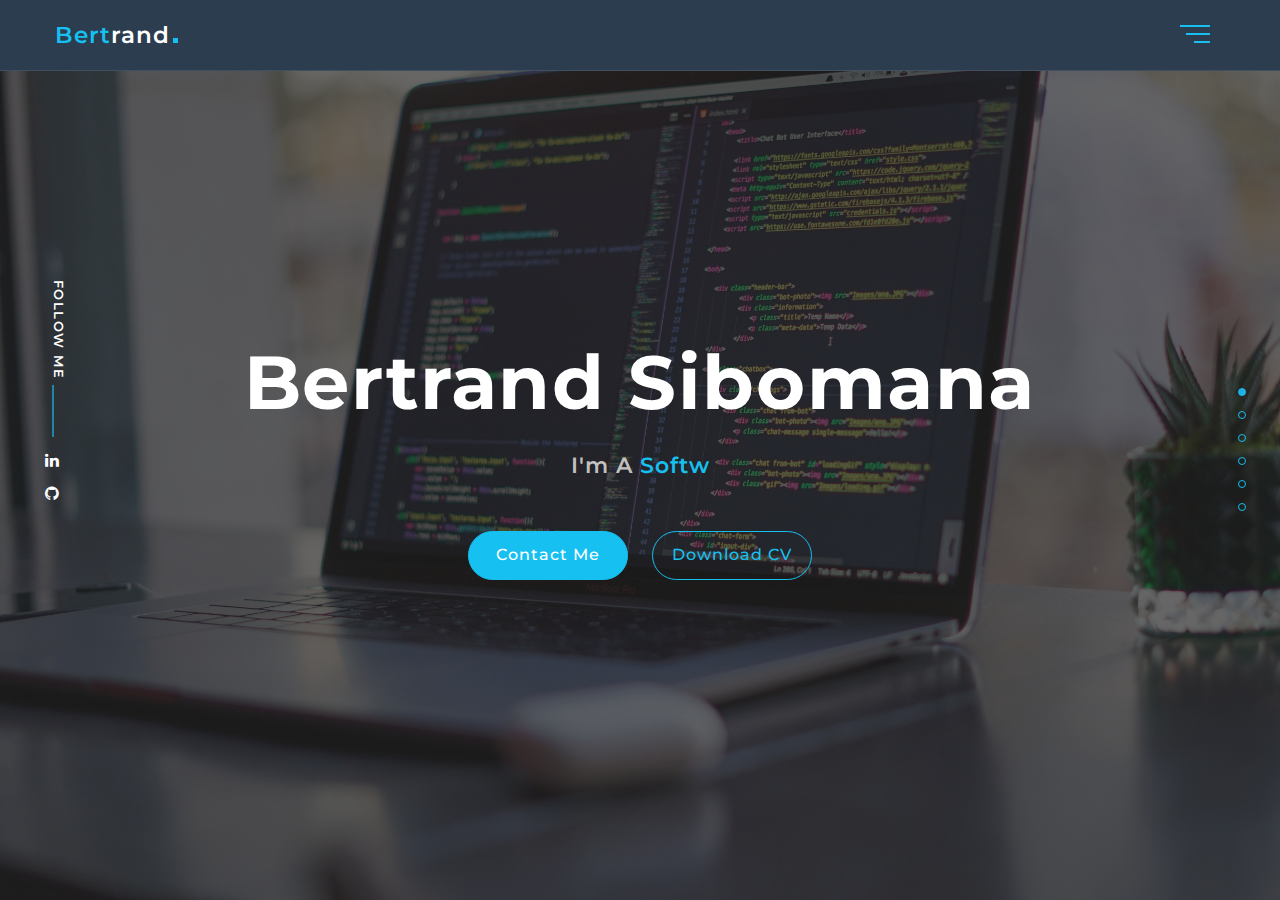
==== index.html @ c1696960 "Updated Portfolio" ====
<!DOCTYPE html>
<html lang="en">
    <head>
        <meta charset="utf-8">
        <meta http-equiv="X-UA-Compatible" content="IE=edge">
        <meta name="viewport" content="width=device-width, initial-scale=1">
        <meta name="description" content="Bertrand Sibomana's professional portfolio. A graduate and software engineer showcasing technical skills, software projects, and industry experiences.">

        <meta name="keywords" content="Bertrand Sibomana, software engineer, personal portfolio, coding projects, software development, programming, graduate">
        
        
        <!-- Title -->
        <title>Bertrand Sibomana - Software Engineer</title>
        <!-- Favicon --> 
        <link rel="icon" href="https://via.placeholder.com/80x80">
        <!-- Google Fonts -->
        <link rel="stylesheet" href="https://fonts.googleapis.com/css?family=Open+Sans:400,500,600,700">
        <link rel="stylesheet" href="https://fonts.googleapis.com/css?family=Montserrat:300,400,600,800">
                
        <!-- Font Awesome Css -->
        <link rel="stylesheet" href="css/font-awesome.min.css">
        <!-- Magnific css -->
        <link rel="stylesheet" href="css/magnific-popup.css">
        <!-- Bootstrap Css -->
        <link rel="stylesheet" href="css/bootstrap.min.css">
		<!-- Pagepiling Css -->
        <link rel="stylesheet" href="css/jquery.pagepiling.css">
        <!-- Owl Carousel Css -->
        <link rel="stylesheet" href="css/owl.carousel.min.css">
        <link rel="stylesheet" href="css/owl.theme.default.min.css">
        <!-- Main Style Css -->
        <link rel="stylesheet" href="css/main.css">
        
        <!--[if lt IE 9]>
        <script src="js/html5shiv.min.js"></script>
        <script src="js/respond.min.js"></script>
        <![endif]-->
       
    </head>
    <body>
		
		<!-- ========== Start Navbar ========== -->

		<nav class="navbar navbar-default">
			<div class="container">
				<!-- Brand and toggle get grouped for better mobile display -->
				<div class="navbar-header">
					<button class="menu-toggle">
						<span class="bar"></span>
						<span class="bar"></span>
						<span class="bar"></span>
					</button>
					<!-- logo -->
					<a class="navbar-brand" href="#home"><span>Bert</span>rand</a>
				</div>
				<!-- Collect the nav links, and other content for toggling -->
				<div class="navbar-links" id="ournavbar">
					<!-- links -->
					<ul class="nav navbar-nav navbar-right" id="mainMenu">
						<li class="nav-brand text-center"><a href="#"><span>Bertr</span>and</a></li>
						<li><a data-menuanchor="home" class="active" href="#home"><i class="fa fa-home"></i>Home</a></li>
						<li><a data-menuanchor="about" href="#about"><i class="fa fa-user"></i>About</a></li>
						<li><a data-menuanchor="services" href="#services"><i class="fa fa-tasks"></i>Expertise</a></li>
						<li><a data-menuanchor="resume" href="#resume"><i class="fa fa-graduation-cap"></i>Resume</a></li>
						<li><a data-menuanchor="portfolio" href="#portfolio"><i class="fa fa-briefcase"></i>Portfolio</a></li>
						<li><a data-menuanchor="contact" href="#contact"><i class="fa fa-map-marker"></i>Contact</a></li>
					</ul>
				</div>
			</div>
		</nav>

		<!-- ========== End Navbar ========== -->
		
		<div id="pagepiling">
			
			<!-- ========== Start Home ========== -->

			<section class="section home pp-scrollable" id="home">
				<div class="overlay">
					<div class="container">
						<div class="intro display-table">
							<div class="display-table-cell">
								<h1>Bertrand Sibomana</h1>
								<p>I'm a <span></span></p>
								<div class="my-btn">
									<a href="#contact" class="main-btn custom-btn">Contact Me</a>
									<a href="portfolio_cv/Bertrand_Sibomana_CV.pdf" target="_blank" class="main-btn">Download CV</a>
								</div>
							</div>
							<ul class="list-unstyled">
								<li><a href="https://www.linkedin.com/in/bertrand-s-10b698206/" target="_blank"><i class="fa fa-linkedin"></i></a></li>
								<li><a href="https://github.com/SBertrand-47" target="_blank"><i class="fa fa-github"></i></a></li>
							</ul>
						</div>
					</div>
				</div> 
			</section>

			<!-- ========== End Home ========== -->
			
			<!-- ========== Start About Me ========== -->

			<section class="about-me section pp-scrollable" id="about">
				<div class="container">
					<div class="row">
						<div class="col-lg-5 col-md-6">
							<div class="about-image">
								<img class="img-responsive" src="images/bertrand.jpg" alt="Bertrand-Sibomana">
							</div>
						</div>
						<div class="col-lg-7 col-md-6">
							<div class="about-info">
								<div class="main-title">
									<h2>About Me</h2>
								</div>
								<h3>Hello,</h3>
									<h5>I am a Full-Stack Software Engineer</h5>
									<p>My name is Bertrand Sibomana, a proactive software engineer with degrees in Integrated Science and Computer Science, having graduated in May 2023. I hold a strong specialization in software development, data engineering, and machine learning, propelled by an insatiable curiosity and a drive to innovate. With proficiency in a diverse set of programming languages such as Python, Java, C++, C, C#, JavaScript, PHP, and Node.js, I position myself as a multifaceted software professional.</p>
									<p>My knowledge spans across a myriad of frameworks and libraries including jQuery, Django, Flask, and Spring Boot. I am well-versed with database technologies like SQL and NoSQL, markup and styling languages such as HTML and CSS, version control systems like Git, and cloud computing platforms including AWS. Through my internships and hands-on projects, I've sharpened my expertise in optimizing web performance, architecting precise machine learning models, and crafting robust full-stack web applications. My meticulous nature aids in identifying and addressing intricate challenges, ensuring heightened efficiency and product excellence.</p>
									<p>With a relentless pursuit for growth, I consistently look out for avenues to enrich my capabilities in the ever-evolving landscape of software engineering. With a demonstrated track record of success, I am primed to bring transformative contributions to visionary organizations, spearheading the genesis of groundbreaking solutions.</p>

								<a href="#contact" class="main-btn">Get In Touch</a>
							</div>
						</div>
					</div> 
				</div>
			</section>

			<!-- ========== End About Me ========== -->
			
			<!-- ========== Start Services ========== -->

			<section class="services section pp-scrollable" id="services">
				<div class="container">
					<div class="main-title">
						<h2>My expertise</h2>
					</div>
					<div class="row">
						<div class="col-md-4 col-sm-6">
							<div class="service">
								<div class="service-icon">
									<i class="fa fa-pencil fa-lg"></i>
								</div>
								<h4>Backend Development</h4>
								<p>Proficient in crafting scalable, maintainable, and efficient server-side applications. </p>
								<p>Experienced with a variety of technologies including Node.js, Python, Java, and SQL databases.</p>
								<p>Capable of integrating APIs and managing server architectures to facilitate seamless end-to-end solutions.</p>
							</div>
						</div>
						<div class="col-md-4 col-sm-6">
							<div class="service">
								<div class="service-icon">
									<i class="fa fa-flag fa-lg"></i>
								</div>
								<h4>Frontend Development</h4>
								<p>Skilled in creating intuitive, responsive, and visually appealing user interfaces. </p>
								<p>Proficient in HTML, CSS, JavaScript, and modern frameworks like React.js and Vue.js.</p>
								<p>Adept at balancing user experience with performance and scalability to deliver top-notch web applications.</p>
							</div>
						</div>
						<div class="col-md-4 col-sm-6">
							<div class="service">
								<div class="service-icon">
									<i class="fa fa-laptop fa-lg"></i>
								</div>
								<h4>Machine Learning</h4>
								<p> Well-versed in designing and implementing machine learning models to solve complex problems. Skilled in using libraries such as TensorFlow, PyTorch, and Scikit-learn.</p>
								<p>Experienced in data preprocessing, model training and evaluation, and deploying models in a production environment. Committed to leveraging machine learning to drive business growth and innovation.</p>
							</div>
						</div>
						<div class="col-md-4 col-sm-6">
							<div class="service">
								<div class="service-icon">
									<i class="fa fa-briefcase fa-lg"></i>
								</div>
								<h4>Cyber-Security</h4>
								<p>Experienced in implementing robust security measures to protect data integrity and confidentiality.</p>
								<p>Proficient in areas such as network security, encryption, threat analysis, and vulnerability assessment.</p>
								<p>Committed to staying up-to-date with the latest security protocols and vulnerabilities to ensure systems are always secure.</p>
							</div>
						</div>
					</div>
				</div>
			</section>


			<!-- ========== End Services ========== -->
			
			<!-- ========== Start Resume ========== -->

			<section class="resume section pp-scrollable" id="resume">
				<div class="container">
					<div class="main-title">
						<h2>My Resume</h2>
					</div>
					<div class="row">
						<div class="col-md-12">
							<div class="timeline">
								<ul class="list-unstyled">
									<li>
										<div class="timeline-content">
											<div class="timeline-icon"><i class="fa fa-suitcase"></i></div>
											<h4>Software Engineer Intern</h4>
											<p><i class="fa fa-calendar"></i>June 2022 - Dec 2022 | University of Nebraska Medical Center(UNMC)</p>
											<p class="text">• Optimized web performance by refactoring existing code and improving code structure</p>
											<p class="text">• Developed a Python tool to improve impact searching, resulting in a 14% increase in
												efficiency.</p>
											<p class="text">• Collaborated with software engineers to create test cases to identify and resolve complex
												bugs, increasing overall product quality by 20%.</p>
										</div>
									</li>
									<li>
										<div class="timeline-content">
											<div class="timeline-icon"><i class="fa fa-suitcase"></i></div>
											<h4>Software Engineer Internr</h4>
											<p><i class="fa fa-calendar"></i>Oct 2021 - May 2022 | Spreetail</p>
											<p class="text">• In a team of 4, I took the lead in developing a 99.6% accurate machine learning model using PyTorch and Scikit-learn
												in line with Agile methodologies.</p>
																							<p class="text">• Spearheaded the engineering and system building of a RESTful Flask API backed by PostgreSQL, containerized with
												Docker, and orchestrated with Kubernetes, with testing via Postman.</p>
																							<p class="text">• Enhanced data-cleaning processes, improving machine learning model performance by 20% using Pandas and NumPy.</p>
																							<p class="text">• Achieved 90%-time efficiency in product categorization through automation..</p>
																							<p class="text">• Engaged closely with customers to tailor solutions and gather feedback on system functionality.</p>
												
										</div>
									</li>
									<li>
										<div class="timeline-content">
											<div class="timeline-icon"><i class="fa fa-suitcase"></i></div>
											<h4>Information System Assistant</h4>
											<p><i class="fa fa-calendar"></i>Mar 2021 - Aug 2021 | University of Nebraska - Lincoln</p>
											<p class="text">• Developed post-installation scripts in Batch/Python for Windows and Linux, reducing setup time by 95%.</p>
											<p class="text">• Enhanced security by regularly patching system vulnerabilities..</p>
											<p class="text">• Managed 200+ workstations using Active Directory on LAN, including Linux platforms.</p>
											<p class="text">• Collaborated closely with customers to provide tailored support and ensure smooth system operation.</p>
										</div>
									</li>

									<li>
										<div class="timeline-content">
											<div class="timeline-icon"><i class="fa fa-suitcase"></i></div>
											<h4>Data Engineer</h4>
											<p><i class="fa fa-calendar"></i>Feb 2019 - Jul 2019 | Vivendi</p>
											<p class="text">• Leveraged Python, PostgreSQL, and Excel to extract and interpret large-scale datasets, pinpointing key revenue opportunities from vast amounts of data.</p>
											<p class="text">• Conducted ETL processes on massive data streams using Apache NiFi, boosting operational efficiency and conserving over 100 man-hours monthly.</p>
											<p class="text">• Utilized GIS analysis with ArcGIS to transform and manage extensive datasets, ensuring the data's quality and enhancing its applicability for crucial decisions.</p>
										</div>
									</li>

									<li>
										<div class="timeline-content">
											<div class="timeline-icon"><i class="fa fa-graduation-cap"></i></div>
											<h4>Bachelor Degree | Major: Computer Science, Integrated Science</h4>
											<p><i class="fa fa-calendar"></i>August 2019 - May 2023 | University of Nebraska -Lincoln</p>
											<p class="text"> Relevant Courses: Data Structures and Algorithms, Software Design and Architecture,
												Artificial Intelligence (AI), Cryptography and Security, Operating Systems, Linear Algebra.</p>
										</div>
									</li>
								</ul>
							</div>
						</div>
					</div>
				</div>
			</section>

			<!-- ========== End Resume ========== -->
			
			<!-- ========== Start Portfolio ========== -->

			<section class="portfolio section pp-scrollable" id="portfolio">
				<div class="container">
					<div class="main-title">
						<h2>My Projects</h2>
					</div>

					<div class="portfolio-content">
						<div id="filtr-container" class="row">
							<div class="col-md-4 col-sm-6 filtr-item" data-category="1" data-sort="value">
								<div class="item">
									<img class="img-responsive" src="images/chatapp.png" alt="">
									<div class="overlay">
										<h4 class="item-title">Mute Mesh</h4>
										<div class="item-category">
											<span>A Platform of professional to share their ideas anonymously</span>
										</div>
										<div class="item-icons">
											<a class="icon-img" href="images/MuteMesh.png" title="view"><i class="fa fa-search-plus"></i></a>
											<a href="https://mutemesh-73a3569b78e8.herokuapp.com/" target="_blank"><i class="fa fa-link" title="project link"></i></a>
										</div>
									</div>
								</div>
							</div>
							<div class="col-md-4 col-sm-6 filtr-item" data-category="2" data-sort="value">
								<div class="item">
									<img class="img-responsive" src="images/schedule.png" alt="">
									<div class="overlay">
										<h4 class="item-title">Schedule Generator</h4>
										<div class="item-category">
											<span>A Platform to generate Schedules</span>
										</div>
										<div class="item-icons">
											<a class="icon-img" href="images/schedule.png" title="view"><i class="fa fa-search-plus"></i></a>
											<a href="https://github.com/SBertrand-47" target="_blank"><i class="fa fa-link" title="project link"></i></a>
										</div>
									</div>
								</div>
							</div>
							<div class="col-md-4 col-sm-6 filtr-item" data-category="3" data-sort="value">
								<div class="item">
									<img class="img-responsive" src="images/taxonomyrevolution.png" alt="">
									<div class="overlay">
										<h4 class="item-title">Taxonomy Machine Learning Model</h4>
										<div class="item-category">
											<span>Recommendation Engine</span>
										</div>
										<div class="item-icons">
											<a class="icon-img" href="images/taxonomyrevolution.png" title="view"><i class="fa fa-search-plus"></i></a>
											<a href="https://github.com/SBertrand-47" target="_blank"><i class="fa fa-link" title="project link"></i></a>
										</div>
									</div>
								</div>
							</div>
							<div class="col-md-4 col-sm-6 filtr-item" data-category="1" data-sort="value">
								<div class="item">
									<img class="img-responsive" src="images/eventbooking.png" alt="">
									<div class="overlay">
										<h4 class="item-title">Online Event Booking Platform</h4>
										<div class="item-category">
											<span>A Platform To Manage Bookings</span>
										</div>
										<div class="item-icons">
											<a class="icon-img" href="images/eventbooking.png" title="view"><i class="fa fa-search-plus"></i></a>
											<a href="https://github.com/SBertrand-47" target="_blank"><i class="fa fa-link" title="project link"></i></a>
										</div>
									</div>
								</div>
							</div>
							<div class="col-md-4 col-sm-6 filtr-item" data-category="3" data-sort="value">
								<div class="item">
									<img class="img-responsive" src="images/filesharing.jpg" alt="">
									<div class="overlay">
										<h4 class="item-title">Secure File Sharing Platform</h4>
										<div class="item-category">
											<span>A Platform to Share Files Securely</span>
										</div>
										<div class="item-icons">
											<a class="icon-img" href="images/filesharing.jpg" title="view"><i class="fa fa-search-plus"></i></a>
											<a href="https://github.com/SBertrand-47" target="_blank"><i class="fa fa-link" title="project link"></i></a>
										</div>
									</div>
								</div>
							</div>
						</div>
					</div>
				</div>
			</section>

			<!-- ========== End Portfolio ========== -->
			<!-- ========== Start Testimonials ========== -->
			<!-- ========== End Testimonials ========== -->
			<!-- ========== Start Blog ========== -->
			<!-- ========== End Blog ========== -->
			<!-- ========== Start Contact ========== -->

			<section class="contact section pp-scrollable" id="contact">
				<div class="container">
					<div class="main-title">
						<h2>Contact Me</h2>
					</div>
					<div class="row">
						<div class="col-sm-4">
							<div class="contact-boxes">
								<div class="contact-box">
									<span class="icon-box"><i class="fa fa-map-marker"></i></span>
									<h4 class="title-box">Location</h4>
									<div class="content-box">
										<p>United States</p>
										
									</div>
								</div>
								<div class="contact-box">
									<span class="icon-box"><i class="fa fa-envelope"></i></span>
									<h4 class="title-box">Email</h4>
									<div class="content-box">
										<p>sibomanabertrand47@gmail.com</p>
									</div>
								</div>
							</div>
						</div>
						<div class="col-sm-8">
							<form class="contact-form" action="mail.php" method="post">
								<div class="form-group">
									<input type="text" class="form-control" id="name" name="name" placeholder="Name" required>
									<span class="input-border"></span>
								</div>
								<div class="form-group">
									<input type="email" class="form-control" id="email" name="email" placeholder="Email" required>
									<span class="input-border"></span>
								</div>
								<div class="form-group">
									<input type="text" class="form-control" id="subject" name="subject" placeholder="Subject" required>
									<span class="input-border"></span>
								</div>
								<div class="form-group">
									<textarea class="form-control" id="message" name="message" placeholder="Your Message" required></textarea>
									<span class="input-border"></span>
								</div>
								<!-- Button Send Message  -->
								<button class="contact-btn main-btn" type="submit" name="send">Send Message</button>
								<!-- Form Message  -->
							    <div class="form-message text-center"><span></span></div>
							</form>
						</div>
					</div>
				</div>
			</section>

			<!-- ========== End Contact ========== -->
			
		</div>
        
        <!-- ========== Js ========== -->

        <!-- jQuery -->
        <script src="js/jquery-3.2.1.min.js"></script>
		<!-- Pagepiling Js -->
        <script src="js/jquery.pagepiling.js"></script> 
        <!-- Bootstrap Js -->
        <script src="js/bootstrap.min.js"></script>
        <!-- Typed Js -->
        <script src="js/typed.js"></script>
        <!-- Owl Carousel Js -->
        <script src="js/owl.carousel.min.js"></script>
        <!-- filterizr JS file -->
        <script src="js/jquery.filterizr.js"></script>
        <!-- Magnific Popup JS  -->
        <script src="js/jquery.magnific-popup.min.js"></script>
        <!-- Custom Js -->
        <script src="js/custom.js"></script>
		<script>
			$(document).ready(function() {
				$('#pagepiling').pagepiling({
					menu: '#myMenu',
					normalScrollElements: null,
					anchors: ['home', 'about', 'services', 'resume', 'portfolio', 'contact'],
					sectionsColor: ['#263446', '#2b3d4f', '#263446', '#2b3d4f', '#263446'],
					keyboardScrolling: false,
					navigation: {
						'textColor': '#16c0f0',
						'bulletsColor': '#16c0f0',
						'position': 'right',
						'tooltips': ['Home', 'About', 'Services', 'Resume', 'Portfolio', 'Contact']
					}
				});
			});
		</script>
    </body>
</html>
---- css/main.css ----
/*-----------------------------------------------------------------
Template Name  : Folio - Personal Portfolio Template
Author         : HasnaaDesign
Version        : 1.0
Primary Use    : Personal, Porfolio
-----------------------------------------------------------------*/
/*-----------------------------------------------------------------
Table Of Contents
--------------------------------
 1. Global Styles
 2. Loading
 3. Navbar
 4. Home
 5. About Me
 6. Services
 7. Resume
 8. Portfolio
 9. Testimonials
 10. Blog
 11. Contact
 12. Media Queries
-----------------------------------------------------------------*/

/* --------------------------------------
   1. Global Styles
-----------------------------------------*/

* {
    -webkit-transition: all .4s ease-in-out;
    -moz-transition: all .4s ease-in-out;
    -o-transition: all .4s ease-in-out;
    -ms-transition: all .4s ease-in-out;
    transition: all .4s ease-in-out;
}

body {
    font-family: 'Montserrat', sans-serif;
}

h1, h2, h3, h4, h5, h6 {
    font-family: 'Montserrat', sans-serif;
    margin: 0;
    padding: 0;
}

a,
a:hover,
a:focus,
a:active {
    color: #fff;
    text-decoration: none;
}

/*=========== Typography ============*/
h1 {
    font-size: 75px;
    font-weight: 700;
}

h2 {
    font-size: 50px;
    font-weight: 600;
}

h3 {
    font-size: 30px;
    font-weight: 600;
}

h4 {
    font-size: 18px;
    font-weight: 400;
}

h5 {
    font-size: 16px;
    font-weight: 400;
}

h6 {
    font-size: 15px;
    font-weight: 400;
}

/*=========== My Classes ============*/
.main-title {
    margin-bottom: 60px;
    position: relative;
    display: inline-block;
}

.main-title h2 {    
    color: #fff;
    text-transform: uppercase;
    font-weight: 600;
    font-size: 28px;
    letter-spacing: .7px;
    line-height: 1;
    margin: 0;
}

.main-title h2:before {
    content: "";
    position: absolute;
    bottom: -12px;
    left: 0;
    width: 100%;
    height: 1px;
    background: transparent linear-gradient(to right, transparent, #1cb8ee, transparent) repeat scroll 0 0;
}

.main-title h2:after {
    content: '';
    position: absolute;
    bottom: -16px;
    left: calc(50% - 4px);
    width: 8px;
    height: 8px;
    border-radius: 50%;
    background-color: #25aceb;
    -webkit-transition: all .7s cubic-bezier(.47, 0, .745, .715);
            transition: all .7s cubic-bezier(.47, 0, .745, .715);
    -webkit-animation: pulse2 1s infinite cubic-bezier(.66, 0, 0, 1);
            animation: pulse2 1s infinite cubic-bezier(.66, 0, 0, 1);
    -webkit-box-shadow: 0 0 0 0 rgba(22, 192, 240, .6);
            box-shadow: 0 0 0 0 rgba(22, 192, 240, .6);
}

@-webkit-keyframes pulse2
{
    to
    {
        -webkit-box-shadow: 0 0 0 4px rgba(22, 192, 240, 0);
                box-shadow: 0 0 0 4px rgba(22, 192, 240, 0);
    }
}

@keyframes pulse2
{
    to
    {
        -webkit-box-shadow: 0 0 0 4px rgba(22, 192, 240, 0);
                box-shadow: 0 0 0 4px rgba(22, 192, 240, 0);
    }
}

.display-table {
    display: table;
    width: 100%;
    text-align: center;
}

.display-table-cell {
    display: table-cell;
    vertical-align: middle;
    height: 100vh;
    min-height: 100%;
}

.main-btn {
    display: inline-block;
    min-width: 145px;
    background: transparent;
    color: #16c0f0;
    border: 1px solid #16c0f0;
    padding: 12px 0;
    font-size: 16px;
    font-weight: 500;
    text-transform: capitalize;
    letter-spacing: 1px;
    text-align: center;
    border-radius: 50px;
    outline: none;
    overflow: hidden;
}

.main-btn:hover {
    color: #fff;
    background-color: #16c0f0;
    border: 1px solid #16c0f0;
}

.custom-btn {
    background: #16c0f0;
    color: #fff;
    border: 1px solid #16c0f0;
}

.no-padding {
    padding: 0;
}

#pp-nav.right {
    right: 23px;
}

#pp-nav li,
.pp-slidesNav li {
    margin: 10px 7px;
	color: #16c0f0;
	letter-spacing: .3px;
}

.pp-tooltip {
    top: -5px;
    color: #fff;
	font-weight: 600;
	letter-spacing: 1px;
    font-family: 'Open Sans', sans-serif;
}

.pp-tooltip.right {
    right: 22px;
}

#pp-nav li .active span,
.pp-slidesNav .active span {
    background: linear-gradient(135deg, #319be6 0%, #16c0f0 100%);
	-webkit-transition: all .7s cubic-bezier(.47, 0, .745, .715);
            transition: all .7s cubic-bezier(.47, 0, .745, .715);
    -webkit-animation: pulse2 1s infinite cubic-bezier(.66, 0, 0, 1);
            animation: pulse2 1s infinite cubic-bezier(.66, 0, 0, 1);
    -webkit-box-shadow: 0 0 0 0 rgba(22, 192, 240, .6);
            box-shadow: 0 0 0 0 rgba(22, 192, 240, .6);
}

::-webkit-scrollbar {
  width: 4px;
  height: 15px;
}

::-webkit-scrollbar-track {
  border-radius: 20px;
}

::-webkit-scrollbar-thumb {
  border-radius: 10px;
  background: #16c0f0;
}

/* --------------------------------------
   2. Loading
-----------------------------------------*/

.preloader {
    position: fixed;
    top: 0;
    left: 0;
    width: 100%;
    height: 100%;
    background: #2b3d4f;
    z-index: 999999;
}

.preloader .loading-inner {
    position: absolute;
    top: 50%;
    left: 50%;
    width: 100px;
    height: 100px;
    border-radius: 50%;
    border: 1px solid transparent;
    -webkit-transform: translate(-50%, -50%);
    -moz-transform: translate(-50%, -50%);
    -ms-transform: translate(-50%, -50%);
    -o-transform: translate(-50%, -50%);
    transform: translate(-50%, -50%);
}

.preloader .loading-inner:before,
.preloader .loading-inner:after {
    content: '';
    position: absolute;
    top: 0;
    left: 0;
    width: 100%;
    height: 100%;
    border: 2px solid #16c0f0;
    border-radius: 50%;
    animation: loading 2s linear infinite;
    opacity: 0;
}

.preloader .loading-inner:before {
    animation-delay: .5s;
}

@-webkit-keyframes loading {
    0% {
        -webkit-transform: scale(0);
        -moz-transform: scale(0);
        -ms-transform: scale(0);
        -o-transform: scale(0);
        transform: scale(0);
        opacity: 0;
    }
    
    50% {
        opacity: 1;
    }
    
    100% {
        -webkit-transform: scale(1);
        -moz-transform: scale(1);
        -ms-transform: scale(1);
        -o-transform: scale(1);
        transform: scale(1);
        opacity: 0; 
    }
}

@keyframes loading {
    0% {
        -webkit-transform: scale(0);
        -moz-transform: scale(0);
        -ms-transform: scale(0);
        -o-transform: scale(0);
        transform: scale(0);
        opacity: 0;
    }
    
    50% {
        opacity: 1;
    }
    
    100% {
        -webkit-transform: scale(1);
        -moz-transform: scale(1);
        -ms-transform: scale(1);
        -o-transform: scale(1);
        transform: scale(1);
        opacity: 0; 
    }
}

/* --------------------------------------
   3. Navbar
-----------------------------------------*/

.navbar {
    background: #2b3d4f;
    position: fixed;
    top: 0;
    left: 0;
    width: 100%;
    border: none;
    border-radius: 0;
    margin-bottom: 0;
    padding-top: 15px;
    padding-bottom: 15px;
    z-index: 999;
	border-bottom: 1px solid rgba(255, 255, 255, .1);
}

.navbar .navbar-header {
	margin: 0;
	float: none;
}

.navbar .menu-toggle {
    position: relative;
    padding: 10px 0;
    float: right;
    z-index: 2;
    background: transparent;
    border: none;
    outline: none;
    cursor: pointer;
}

.navbar .menu-toggle .bar {
    display: block;
    width: 28px;
    height: 2px;
    background-color: #16c0f0;
}

.navbar .menu-toggle .bar:first-child {
    width: 30px;
    margin: auto;
}

.navbar .menu-toggle .bar:nth-child(2) {
    margin: 6px 0;
    width: 24px;
    margin-left: 6px;
}

.navbar .menu-toggle .bar:last-child {
    width: 16px;
    margin-left: 14px;
}

.navbar.menu-active .menu-toggle {
    margin: 0 -10px;
}

.navbar.menu-active .menu-toggle .bar:first-child {
    -webkit-transform: rotate(45deg) translateY(11px);
    -moz-transform: rotate(45deg) translateY(11px);
    -ms-transform: rotate(45deg) translateY(11px);
    -o-transform: rotate(45deg) translateY(11px);
    transform: rotate(45deg) translateY(11px);
}

.navbar.menu-active .menu-toggle .bar:nth-child(2) {
    opacity: 0;
}

.navbar.menu-active .menu-toggle .bar:last-child {
    -webkit-transform: rotate(-45deg) translateY(-11px);
    -moz-transform: rotate(-45deg) translateY(-11px);
    -ms-transform: rotate(-45deg) translateY(-11px);
    -o-transform: rotate(-45deg) translateY(-11px);
    transform: rotate(-45deg) translateY(-11px);
    width: 30px;
    margin-left: 0;
}

.navbar .navbar-brand {
    position: relative;
    height: auto;
    font-size: 23px;
    font-weight: 600;
    text-transform: capitalize;
    letter-spacing: 1px;
    color: #fff !important;
    padding: 10px 0;
    font-family: 'Montserrat', sans-serif;
	margin-left: 0;
}

.navbar .navbar-brand:after {
    content: '';
    display: inline-block;
    margin-left: 3px;
    width: 5px;
    height: 5px;
    background-color: #16c0f0;
}

.navbar .navbar-brand span {
    color: #16c0f0;
}

.navbar .navbar-links {
	position: fixed;
	top: 0;
	left: 0;
	width: 100%;
	height: 100vh;
	visibility: hidden;
	background: rgba(0, 0, 0, .2);
}

.navbar .navbar-links .navbar-nav {
	background: #2b3d4f;
	position: absolute;
	top: 0;
	left: -300px;
	width: 265px;
	height: 100%;
	margin: 0;
	overflow: auto;
}

.navbar .navbar-links .navbar-nav > li.nav-brand {
	padding: 70px 0;
	border-bottom: 1px solid #263340;
	box-shadow: 0 6px 10px rgba(0, 0, 0, .1);
}

.navbar .navbar-links .navbar-nav > li.nav-brand a {
	display: inline-block;
	position: relative;
	padding: 0;
	border: none;
	font-size: 25px;
	font-weight: 600;
	text-transform: capitalize;
	letter-spacing: 1px;
	font-family: 'Montserrat', sans-serif;
}

.navbar .navbar-links .navbar-nav > li.nav-brand a:after {
	content: '';
	display: inline-block;
	margin-left: 3px;
	width: 5px;
	height: 5px;
	background-color: #16c0f0;
}

.navbar .navbar-links .navbar-nav > li.nav-brand a span {
	color: #16c0f0;
}

.navbar .navbar-nav > li {
	border-top: 1px solid #374757;
	border-bottom: 1px solid #263340;
	padding: 18px 28px;
	float: none;
}

.navbar .navbar-nav > li:not(.nav-brand):hover {
	background: #263446;
}

.navbar .navbar-nav > li > a,
.navbar .navbar-nav > li > a:hover,
.navbar .navbar-nav > li > a:focus {
	position: relative;
	display: inline-block;
	padding: 0;
	margin: 0;
	letter-spacing: 2px;
	color: #fff;
}

.navbar .navbar-nav > li a.active {
	color: #16c0f0;
	font-weight: 600;
}

.navbar .navbar-nav > li > a i {
	font-size: 17px;
	padding-right: 38px;
	width: 24px;
}

.navbar.menu-active .navbar-links {
	visibility: visible;
}

.navbar.menu-active .navbar-links .navbar-nav {
	left: 0;
}

.navbar .social-media {
    position: absolute;
    bottom: 0;
    left: 0;
	width: 265px;
    padding: 26px 0;
    text-align: center;
    margin: 0;
    border-top: 1px solid #374757;
    box-shadow: 0 6px 10px rgba(0, 0, 0, .1);
}

.navbar .social-media li {
    display: inline-block;
}

.navbar .social-media li a {
    background: transparent;
    color: #c7c5c7;
    display: inline-block;
    width: 32px;
    height: 32px;
    line-height: 32px;
    margin: 0 7px;
    border: 1px solid #c7c5c7;
    border-radius: 50%;
    text-align: center;
    font-size: 14px;
}

.navbar .social-media li a:hover {
    background: #16c0f0;
    color: #fff;
    border: 1px solid #16c0f0;
}

/* --------------------------------------
   4. Home
-----------------------------------------*/

.home {
    background: url("../images/bg.jpg");
    -webkit-background-size: cover;
    -moz-background-size: cover;
    -o-background-size: cover;
    background-size: cover;
    height: 100vh;
    overflow: hidden;
}

.home .overlay {
    background-color: rgba(39, 37, 37, .7);
    width: 100%;
    height: 100%;
}

.home .intro h1 {
    color: #fff;
    font-size: 75px;
    margin: 30px 0;
    text-transform: capitalize;
    font-weight: 700;
    line-height: 1;
    letter-spacing: 1.6px;
}

.home .intro p {
    color: #c3c0c0;
    font-size: 22px;
    font-weight: 600;
    text-transform: capitalize;
    letter-spacing: 1px;
    margin: 0;
    margin-bottom: 50px;
}

.home .intro p span {
    color: #16c0f0;
}

.home .intro .main-btn {
    margin: 0 10px;
	min-width: 160px;
}

.home ul {
    position: absolute;
    top: 50%;
    left: 45px;
}

.home ul:before {
    content: 'Follow Me';
    position: absolute;
    top: -130px;
    left: -36px;
    font-size: 13px;
    display: block;
    color: #fff;
    -webkit-transform: rotate(90deg);
    -moz-transform: rotate(90deg);
    -ms-transform: rotate(90deg);
    -o-transform: rotate(90deg);
    transform: rotate(90deg);
    white-space: nowrap;
    font-weight: 600;
    letter-spacing: 1.5px;
    text-transform: uppercase;
}

.home ul:after {
    content: '';
    position: absolute;
    top: -65px;
    left: 7px;
    width: 2px;
    height: 52px;
    background: rgba(22, 192, 240, .6);
}

.home ul li {
    display: block;
    font-size: 16px;
    margin-bottom: 10px;
}

.home ul li a {
    color: #fff;
    -webkit-transition-duration: .1s;
    -moz-transition-duration: .1s;
    -o-transition-duration: .1s;
    -ms-transition-duration: .1s;
    transition-duration: .1s;
}

.home ul li a:hover {
    color: #16c0f0;
}

.home .down {
    position: absolute;
    bottom: 30px;
    left: 25px;
}

.home .down a {
    position: relative;
    font-size: 13px;
    font-weight: 600;
    letter-spacing: 1.4px;
    color: #fff;
    text-transform: uppercase;
}

.home .down a:hover {
    color: #16c0f0;
}

.home .down a:before {
    content: '';
    position: absolute;
    bottom: 8px;
    left: 88px;
    width: 48px;
    height: 2px;
    background: rgba(22, 192, 240, .6);
    -webkit-transition: all .2s ease-in-out;
    -moz-transition: all .2s ease-in-out;
    -o-transition: all .2s ease-in-out;
    -ms-transition: all .2s ease-in-out;
    transition: all .2s ease-in-out;
}

/* --------------------------------------
   5. About Me
-----------------------------------------*/

.about-me {
    padding-top: 100px;
    padding-bottom: 100px;
    color: #fff;
}

.about-me .about-image {
    padding: 7px;
    background: linear-gradient(-50deg, rgba(170, 170, 170, .1) 45%, transparent 25%);
    box-shadow: 0 0 10px rgba(0, 0, 0, .1);
}

.about-me .about-image img {
    position: relative;
    opacity: .7;
}

.about-me .about-image img:hover {
    opacity: 1;
}

.about-me .about-info .main-title {
    margin-bottom: 40px;
}

.about-me .about-info .main-title h2 {
    margin-top: 30px;
}

.about-me .about-info h3 {
    color: #f0f0f0;
    font-size: 31px;
    font-weight: 600;
    letter-spacing: .3px;
    line-height: 1.2;
    margin-bottom: 15px;
    font-family: 'Montserrat', sans-serif;
}

.about-me .about-info h5 {
    font-size: 16px;
	font-weight: 600;
    letter-spacing: .5px;
    line-height: 1.2;
    margin-bottom: 15px;
    color: #16c0f0;
}

.about-me .about-info > p {
    color: #c7c5c7;
    line-height: 1.8;
    font-weight: 400;
    padding-bottom: 25px;
    margin-bottom: 0;
    letter-spacing: .3px;
}

.about-me .about-info > p:first-of-type {
    padding-bottom: 10px;
}

.about-me .about-info > p:last-of-type {
    border-bottom: 1px solid #263340;
}

.about-me .about-info .personal-info {
    padding: 25px 0;
    border-top: 1px solid #374757;
}

.about-me .about-info .personal-info p {
    color: #16c0f0;
    margin-bottom: 12px;
    padding-left: 12px;
    text-transform: capitalize;
    font-weight: 600;
    letter-spacing: .6px;
}

.about-me .about-info .personal-info p span {
    color: #c7c5c7;
    font-weight: 400;
    margin-left: 5px;
}

.about-me .about-info .main-btn {
    min-width: 170px;
}

/* --------------------------------------
   6. Services
-----------------------------------------*/

.services {
    padding-top: 100px;
    padding-bottom: 70px;
    background: #263446;
}

.services .service {
    position: relative;
    top: 0;
    text-align: center;
    background: #2b3d4f;
    padding: 40px 30px;
    border-bottom: 2px solid rgba(22, 192, 240, .65);
    border-radius: 5px;
    margin-bottom: 30px;
}

.services .service:hover {
    position: relative;
    transform: translateY(-5px);
    -webkit-box-shadow: 0px 8px 14px rgba(0, 0, 0, .1);
    -moz-box-shadow: 0px 8px 14px rgba(0, 0, 0, .1);
    -o-box-shadow: 0px 8px 14px rgba(0, 0, 0, .1);
    box-shadow: 0px 8px 14px rgba(0, 0, 0, .1);
    border-bottom: 2px solid #16c0f0;
}

.services .service .service-icon i {
    background: #2b3d4f;
    color: #16c0f0;
    width: 55px;
    height: 55px;
    line-height: 55px;
    font-size: 25px;
    border: 1px solid #16c0f0;
    border-radius: 50%;
}

.services .service:hover .service-icon i {
    background: #16c0f0;
    color: #fff;
}

.services .service h4 {
    display: inline-block;
    color: #fff;
    font-size: 16px;
    letter-spacing: 1px;
    margin-bottom: 20px;
    margin-top: 20px;
    font-weight: 600;
    text-transform: uppercase;
}

.services .service p {
    line-height: 1.8;
    margin-bottom: 0;
    font-weight: 400;
    color: #c7c5c7;
}

/* --------------------------------------
   7. Resume
-----------------------------------------*/

.resume {
    background: #263446;
    padding-top: 100px;
    padding-bottom: 100px;
    color: #fff;
}

.resume .timeline {
    position: relative;
    width: 100%;
    z-index: 1;
}

.resume .timeline:before {
    content: '';
    position: absolute;
    left: 50%;
    transform: translateX(-50%);
    top: 0;
    width: 5px;
    height: 95%;
    background: linear-gradient(to bottom, transparent, #3e5065, transparent);
    box-shadow: 0 4px 10px rgba(38, 52, 70, .7);
    display: block;
}

.resume .timeline ul {
    padding: 0;
    padding-top: 40px;
    margin-bottom: 0;
}

.resume .timeline ul li {
    position: relative;
}

.resume .timeline ul li:before {
    content: '';
    display: block;
    position: absolute;
    z-index: 9999;
    top: 10px;
    left: 50%;
    -webkit-transform: translateX(-50%);
    -moz-transform: translateX(-50%);
    -ms-transform: translateX(-50%);
    -o-transform: translateX(-50%);
    transform: translateX(-50%);
    height: 10px;
    width: 10px;
    border-radius: 50%;
    background-color: #2c3c4f;
    border: 2px solid #25aceb;
    -webkit-transition: all .7s cubic-bezier(.47, 0, .745, .715);
    transition: all .7s cubic-bezier(.47, 0, .745, .715);
    -webkit-animation: pulse2 1s infinite cubic-bezier(.66, 0, 0, 1);
    animation: pulse2 1s infinite cubic-bezier(.66, 0, 0, 1);
    -webkit-box-shadow: 0 0 0 0 rgba(22, 192, 240, .6);
    box-shadow: 0 0 0 0 rgba(22, 192, 240, .6);
}

.resume .timeline ul li:hover:before {
    background-color: #25aceb;
    border: none;
}

.resume .timeline ul li:after {
    content: '';
    display: table;
    clear: both;
}

.resume .timeline ul li .timeline-content {
    position: relative;
    width: 47%;
    background: #2b3d4f;
    text-align: center;
    border: 3px solid #374757;
    box-shadow: 0 4px 5px rgba(37, 50, 66, .7);
    margin-bottom: 35px;
}

.resume .timeline ul li:last-child .timeline-content {
    margin-bottom: 0;
}

.resume .timeline ul li:nth-child(odd) .timeline-content {
    float: left;
    clear: both;
}

.resume .timeline ul li:nth-child(even) .timeline-content {
    float: right;
    clear: both;
}

.resume .timeline ul li .timeline-content .timeline-icon {
    position: absolute;
    top: 45px;
    left: 11px;
    font-size: 78px;
    transform: rotate(-30deg);
    opacity: .12;
    color: #5e7184;
}

.resume .timeline ul li .timeline-content h4 {
    position: relative;
    font-size: 16px;
    font-weight: 600;
    padding: 15px 0;
    letter-spacing: .5px;
    text-transform: capitalize;
    color: #16c0f0;
}

.resume .timeline ul li .timeline-content p:first-of-type {
    color: #c7c5c7;
    letter-spacing: .7px;
    font-size: 13px;
    margin: 0 20px 15px;
    padding-bottom: 15px;
    border-bottom: 1px solid #374757;
}

.resume .timeline ul li .timeline-content p:first-of-type i {
    margin-right: 6px;
    font-size: 12px;
}

.resume .timeline ul li .timeline-content .text {
    color: #c7c5c7;
    font-size: 14px;
    line-height: 1.8;
    font-weight: 400;
    text-align: left;
    padding: 0 20px 15px;
    margin: 0;
}

/* --------------------------------------
   8. Portfolio
-----------------------------------------*/

.portfolio {
    padding-top: 100px;
    padding-bottom: 70px;
}

.portfolio .filter-menu {
    margin-bottom: 40px;
    text-align: center;
}

.portfolio .filter-menu .list-filter {
    display: inline-block;
    margin-bottom: 0;
}

.portfolio .list-filter li {
    position: relative;
    display: inline-block;
    margin: 0 5px 10px;
    min-width: 70px;
    padding: 10px 18px;
    font-weight: 600;
    letter-spacing: 1.5px;
    cursor: pointer;
    color: #fff;
    font-size: 14px;
    border: 1px solid #293642;
    border-radius: 20px;
}

.portfolio .list-filter li:before {
    content: '';
    position: absolute;
    top: .05px;
    left: .05px;
    bottom: .05px;
    right: .05px;
    border: 1px solid #374757;
    border-radius: 20px;
    z-index: -1;
}

.portfolio .list-filter .active {
    background-color: #16c0f0;
}

.portfolio .portfolio-content .item {
    position: relative;
    overflow: hidden;
    margin-bottom: 30px;
}

.portfolio .portfolio-content .item:hover img {
    -webkit-transform: scale(1.3);
    -moz-transform: scale(1.3);
    -o-transform: scale(1.3);
    -ms-transform: scale(1.3);
    transform: scale(1.3);
}

.portfolio .portfolio-content .item:hover .overlay {
    visibility: visible;
    -webkit-transform: scale(1);
    -moz-transform: scale(1);
    -o-transform: scale(1);
    -ms-transform: scale(1);
    transform: scale(1);
    -webkit-transition-duration: .6s;
    -moz-transition-duration: .6s;
    -o-transition-duration: .6s;
    -ms-transition-duration: .6s;
    transition-duration: .6s;
}

.portfolio .portfolio-content .item .overlay { 
    position: absolute;
    top: 0;
    left: 0;
    bottom: 0;
    right: 0;
    width: 100%;
    height: 100%;
    visibility: hidden;
    background-color: rgba(43, 61, 79, .9);
    -webkit-transform: scale(0);
    -moz-transform: scale(0);
    -o-transform: scale(0);
    -ms-transform: scale(0);
    transform: scale(0);
}

.portfolio .portfolio-content .item .overlay .item-title,
.portfolio .portfolio-content .item .overlay .item-category span {
    position: absolute;
    top: 45%;
    left: 50%;
    display: inline-block;
    color: #fff;
    margin: 0;
    font-size: 16px;
    letter-spacing: .6px;
    text-transform: capitalize;
    -webkit-transform: translateX(-50%);
    -moz-transform: translateX(-50%);
    -o-transform: translateX(-50%);
    -ms-transform: translateX(-50%);
    transform: translateX(-50%);
    visibility: hidden;
    opacity: 0;
    -webkit-transition: all .3s ease-in-out;
    -moz-transition: all .3s ease-in-out;
    -o-transition: all .3s ease-in-out;
    -ms-transition: all .3s ease-in-out;
}

.portfolio .portfolio-content .item:hover .overlay .item-title {
    top: 28%;
    visibility: visible;
    opacity: 1;
    -webkit-transition-delay: .25s;
    -moz-transition-delay: .25s;
    -o-transition-delay: .25s;
    -ms-transition-delay: .25s;
    transition-delay: .25s;
}

.portfolio .portfolio-content .item:hover .overlay .item-category span {
    top: 39%;
    color: #16c0f0;
    font-size: 15px;
    font-weight: 600;
    letter-spacing: 1px;
    visibility: visible;
    opacity: 1;
    -webkit-transition-delay: .45s;
    -moz-transition-delay: .45s;
    -o-transition-delay: .45s;
    -ms-transition-delay: .45s;
    transition-delay: .45s;
}

.portfolio .portfolio-content .item .overlay .item-icons {
    position: relative;
    top: 67%;
    left: 50%;
    width: 100%;
    text-align: center;
    -webkit-transform: translateX(-50%);
    -moz-transform: translateX(-50%);
    -o-transform: translateX(-50%);
    -ms-transform: translateX(-50%);
    transform: translateX(-50%);
    visibility: hidden;
    opacity: 0;
}

.portfolio .portfolio-content .item:hover .overlay .item-icons {
    top: 55%;
    visibility: visible;
    opacity: 1;
    -webkit-transition-delay: .45s;
    -moz-transition-delay: .45s;
    -o-transition-delay: .45s;
    -ms-transition-delay: .45s;
    transition-delay: .45s;
}

.portfolio .portfolio-content .item .overlay a {
    display: inline-block;
    width: 43px;
    height: 43px;
    line-height: 43px;
    margin: 0 8px;
    background-color: #16c0f0;
    border: 1px solid #16c0f0;
    color: #fff;
    font-size: 20px;
    text-align: center;
    border-radius: 50%;
}

/* --------------------------------------
   9. Testimonials
-----------------------------------------*/

.testimonials {
    background: #263446;
    padding-top: 100px;
    padding-bottom: 100px;
}

.testimonials .owl-theme .owl-nav.disabled + .owl-dots {
    margin-top: 20px;
	line-height: .7;
}

.testimonials .owl-theme .owl-dots .owl-dot {
	 outline: none;
}

.testimonials .owl-theme .owl-dots .owl-dot span {
	background: #2b3d4f;
	width: 8px;
	height: 8px;
	margin: 0 7px;
    border: 1px solid #16c0f0;
}

.testimonials .owl-theme .owl-dots .owl-dot.active span,
.testimonials .owl-theme .owl-dots .owl-dot:hover span {
	background: #16c0f0;
}

.testimonials .owl-theme .owl-dots .owl-dot.active span {
    display: inline-block;
    -webkit-transition: all .2s cubic-bezier(.47, 0, .745, .715);
            transition: all .2s cubic-bezier(.47, 0, .745, .715);
    -webkit-animation: pulse .7s infinite cubic-bezier(.66, 0, 0, 1);
            animation: pulse .7s infinite cubic-bezier(.66, 0, 0, 1);
    -webkit-box-shadow: 0 0 0 0 rgba(22, 192, 240, .6);
            box-shadow: 0 0 0 0 rgba(22, 192, 240, .6);
}

@-webkit-keyframes pulse
{
    to
    {
        -webkit-box-shadow: 0 0 0 7px rgba(22, 192, 240, 0);
                box-shadow: 0 0 0 7px rgba(22, 192, 240, 0);
    }
}

@keyframes pulse
{
    to
    {
        -webkit-box-shadow: 0 0 0 7px rgba(22, 192, 240, 0);
                box-shadow: 0 0 0 7px rgba(22, 192, 240, 0);
    }
}

.testimonials .testimonial-box {
	position: relative;
	padding: 35px 30px;
	background: #2b3d4f;
    text-align: center;
    border: 3px solid #374757;
    box-shadow: 0 4px 5px rgba(37, 50, 66, .7);
	margin: 0 2px;
}

.testimonials .testimonial-box .client-pic {
    position: relative;
}

.testimonials .testimonial-box .client-pic img {
	width: 200px;
	height: 200px;
	border-radius: 30%;
	display: inline-block;
	border: 2px solid #374757;
    padding: 3px;
    background: #2b3d4f;
}

.testimonials .client-details {
    position: relative;
    padding-bottom: 25px;
    margin: 0 20px;
	margin-top: 10px;
}

.testimonials .testimonial-box .client-details:before {
    content: "";
    position: absolute;
    bottom: 0;
    left: 0;
    width: 100%;
    height: 1px;
    background: transparent linear-gradient(to right, transparent, #1cb8ee, transparent) repeat scroll 0 0;
}

.testimonials .client-details h6 {
	color: #fff;
    font-size: 16px;
	letter-spacing: 1px;
    text-transform: uppercase;
    font-weight: 600;
    line-height: 1.8;
}

.testimonials .client-details span {
    font-size: 13px;
    font-weight: 600;
    line-height: 1.6;
    color: #16c0f0;
    letter-spacing: .7px;
}

.testimonials .testimonial-box .description {
    position: relative;
}

.testimonials .testimonial-box .description .quote-left,
.testimonials .testimonial-box .description .quote-right {
    position: absolute;
    top: -40px;
    border-radius: 50%;
    width: 30px;
    height: 30px;
    line-height: 30px;
    background: #2b3d4f;
    border: 1px solid #16c0f0;
    color: #16c0f0;
    font-size: 11px;
    font-weight: 600;
    -webkit-transition: all .7s cubic-bezier(.47, 0, .745, .715);
            transition: all .7s cubic-bezier(.47, 0, .745, .715);
    -webkit-animation: pulse2 1s infinite cubic-bezier(.66, 0, 0, 1);
            animation: pulse2 1s infinite cubic-bezier(.66, 0, 0, 1);
    -webkit-box-shadow: 0 0 0 0 rgba(22, 192, 240, .6);
            box-shadow: 0 0 0 0 rgba(22, 192, 240, .6);
}

.testimonials .testimonial-box .description .quote-left {
    left: 9px;
}

.testimonials .testimonial-box .description .quote-right {
    right: 9px;
}

.testimonials .testimonial-box .description p {
    color: #c7c5c7;
    font-size: 14px;
    line-height: 1.8;
    font-weight: 400;
    margin-top: 25px;
    margin-bottom: 0;
}

/* --------------------------------------
   10. Blog
-----------------------------------------*/

.blog {
    background: #263446;
    padding-top: 100px;
    padding-bottom: 100px;
    color: #fff;
}

.blog.blog-inner {
    padding-bottom: 70px;
}

.blog .owl-theme .owl-nav.disabled + .owl-dots {
    margin-top: 20px;
	line-height: .7;
}

.blog .owl-theme .owl-dots .owl-dot {
	 outline: none;
}

.blog .owl-theme .owl-dots .owl-dot span {
	background: #2b3d4f;
	width: 8px;
	height: 8px;
	margin: 0 7px;
    border: 1px solid #16c0f0;
}

.blog .owl-theme .owl-dots .owl-dot.active span,
.blog .owl-theme .owl-dots .owl-dot:hover span {
	background: #16c0f0;
}

.blog .owl-theme .owl-dots .owl-dot.active span {
    display: inline-block;
    -webkit-transition: all .2s cubic-bezier(.47, 0, .745, .715);
            transition: all .2s cubic-bezier(.47, 0, .745, .715);
    -webkit-animation: pulse .7s infinite cubic-bezier(.66, 0, 0, 1);
            animation: pulse .7s infinite cubic-bezier(.66, 0, 0, 1);
    -webkit-box-shadow: 0 0 0 0 rgba(22, 192, 240, .6);
            box-shadow: 0 0 0 0 rgba(22, 192, 240, .6);
}

.blog .post {
    background: #2b3d4f;
    position: relative;
    border: 3px solid #374757;
    box-shadow: 0 4px 5px rgba(37, 50, 66, .7);
}

.blog.blog-inner .post {
    margin-bottom: 30px;
}

.blog .post .post-img img {
    opacity: .78;
}

.blog .post:hover .post-img img {
    -webkit-transform: scale(1.1);
    -moz-transform: scale(1.1);
    -o-transform: scale(1.1);
    -ms-transform: scale(1.1);
    transform: scale(1.1);
    opacity: 1;
}

.blog .post-img {
    overflow: hidden;
    position: relative;
}

.blog .post-img .post-category a {
    position: absolute;
    bottom: 40px;
    left: -2px;
    display: inline-block;
    padding: 10px 22px;
    background-color: #2b3d4f;
    letter-spacing: 1px;
    text-align: center;
    color: #16c0f0;
    border-radius: 0 5px 5px 0;
    font-weight: 600;
}

.blog .post .post-content {
    padding: 20px;
}

.blog .post .post-content .post-title h4 {
    color: #fff;
    font-size: 16px;
    font-weight: 600;
    line-height: 1.5;
    letter-spacing: .5px;
    margin: 0 0 5px;
}

.blog .post:hover .post-content .post-title h4 {
    color: #16c0f0;
}

.blog .post .post-content .post-info {
    margin-bottom: 0;
    padding-bottom: 15px;
    border-bottom: 1px solid #263340;
}

.blog .post .post-content .post-info li {
    display: inline-block;
    font-size: 12px;
    letter-spacing: .5px;
    margin-right: 10px;
    color: #c7c5c7;
}

.blog .post .post-content .post-info li a span {
    color: #c7c5c7;
}

.blog .post .post-content .post-info li a span:hover {
    color: #16c0f0;
}

.blog .post .post-content .post-text p {
    line-height: 1.8;
    font-weight: 400;
    padding-top: 15px;
    margin: 0;
    border-top: 1px solid #374757;
    color: #c7c5c7;
    font-size: 14px;
}

.blog .post .post-content .post-more {
    display: inline-block;
    margin: 10px 0 0;
    color: #fff;
    font-size: 13px;
    font-weight: 600;
    text-transform: uppercase;
    letter-spacing: .5px;
}

.blog .post .post-content .post-more:hover {
    color: #16c0f0;
}

.blog .post .post-content .post-more i {
    margin-left: 4px;
}

/* --------------------------------------
   11. Contact
-----------------------------------------*/

.contact {
    background: #263446;
    padding-top: 100px;
    padding-bottom: 100px;
}

.contact .contact-boxes {
    background: #2b3d4f;
    border: 3px solid #374757;
    box-shadow: 0 4px 5px rgba(37, 50, 66, .7);
    padding: 25px 20px;
}

.contact .contact-box {
    padding: 25px 0;
    position: relative;
    border-bottom: 1px solid #263340;
    border-top: 1px solid #374757;
}

.contact .contact-box:first-child {
    border-top: none;
}

.contact .contact-box:last-child {
    border-bottom: none;
}

.contact .contact-box .title-box {
    font-size: 16px;
    font-weight: 600;
    padding-bottom: 15px;
    letter-spacing: .5px;
    text-transform: capitalize;
    color: #16c0f0;
    text-align: center;
}

.contact .contact-box .icon-box {
    position: absolute;
    top: 8px;
    left: 11px;
    font-size: 60px;
    transform: rotate(-18deg);
    opacity: .12;
    color: #5e7184;
}

.contact .contact-box .content-box {
    font-size: 13px;
}

.contact .contact-box .content-box p {
    margin-bottom: 0;
    line-height: 20px;
    font-weight: 600;
    color: #c7c5c7;
    letter-spacing: 1px;
    text-align: center;
}

.contact .contact-box .content-box p:last-child {
    margin-top: 3px;
}

.contact .contact-form {
	position: relative;
    background: #2b3d4f;
    border: 3px solid #374757;
    box-shadow: 0 4px 5px rgba(37, 50, 66, .7);
    padding: 35px 30px;
}

.contact .contact-form .form-group {
    position: relative;
    margin-bottom: 40px;
}

.contact .contact-form .form-group .form-control {
    background-color: #304255;
    color: #fff;
    border: 0;
    border-bottom: 1px solid rgba(255, 255, 255, .1);
    outline: none;
    box-shadow: none;
    border-radius: 0;
    height: 46px;
    padding: 12px;
}

.contact .contact-form .form-group textarea.form-control {
    height: 120px;
    resize: none;
    padding-top: 18px;
}

.contact .contact-form .form-group .input-border {
    content: "";
    position: absolute;
    bottom: 0;
    left: 0;
    width: 100%;
    height: 1px;
    background-color: rgba(22, 192, 240, .8);
    -webkit-transform: scale(0);
    -moz-transform: scale(0);
    -o-transform: scale(0);
    -ms-transform: scale(0);
    transform: scale(0);
}

.contact .contact-form .form-group .form-control:focus ~ .input-border {
    -webkit-transform: scale(1);
    -moz-transform: scale(1);
    -o-transform: scale(1);
    -ms-transform: scale(1);
    transform: scale(1);
}

.contact .contact-form .contact-btn {
    outline: none;
    min-width: 160px;
}

.contact .contact-form .contact-btn:hover {
    color: #fff;
}

.contact .contact-form .form-message {
    position: absolute;
    left: 0;
    bottom: -55px;
    width: 100%;
    color: #fff;
    border-radius: 5px;
    font-size: 15px;
    padding: 12px;
    text-transform: uppercase;
}

.contact .contact-form .form-message.success {
    background-color: #37983b;
}

.contact .contact-form .form-message.error {
    background-color: #f54033;
}

/* --------------------------------------
   12. Media Queries
-----------------------------------------*/

/* Extra Large Devices */
@media (min-width: 1200px) {}

/* Large devices (desktops, less than 1200px) */
@media (min-width: 992px) and (max-width: 1199.98px) {
    
    /*=========== Navbar ============*/
    .navbar > .container .navbar-brand {
        margin-left: 0;
    }
    
    /*=========== About Me ============*/
    .about-me .about-info .main-title h2 {
        margin-top: 0;
    }
    
    .about-me .about-info .personal-info p {
        padding-left: 0;
        letter-spacing: .4px;
    }
    
    .about-me .about-info .personal-info p span {
        margin-left: 0px;
    }
    
    /*=========== Services ============*/
    .services .service h4 {
        font-size: 15px;
        letter-spacing: .7px;
    }
    
    /*=========== Skills ============*/
    .skills .skills-list h3 a {
        line-height: 1.5;
    }
    
    /*=========== Resume ============*/
    .resume .timeline ul {
        padding-top: 30px;
    }
    
    /*=========== Fun Facts ============*/
    .facts .fact-item {
        margin: 0 15px 30px 15px;
    }
    
    /*=========== Scroll To Top ============*/
    .scroll-top {
        bottom: 75px;
    }
}

/* Medium devices (tablets, less than 992px) */
@media (min-width: 768px) and (max-width: 991.98px) {
    
    .main-title h2 {
        font-size: 26px;
    }
    
    /*=========== Navbar ============*/    
    .navbar .container {
        padding-left: 30px;
        padding-right: 30px;
        margin: 0;
        width: auto;
    }
    
    .navbar .navbar-header {
        margin: 0;
        float: none;
    }
    
    .navbar .menu-toggle {
        display: block;
    }
    
    .navbar>.container .navbar-brand {
        margin-left: 0;
    }
    
    .navbar .navbar-links {
        position: fixed;
        top: 0;
        left: 0;
        width: 100%;
        height: 100vh;
        visibility: hidden;
        background: rgba(0, 0, 0, .2);
    }
    
    .navbar .navbar-links .navbar-nav {
        background: #2b3d4f;
        position: absolute;
        top: 0;
        left: -300px;
        width: 265px;
        height: 100%;
        margin: 0;
        overflow: auto;
    }
    
    .navbar .navbar-links .navbar-nav > li.nav-brand {
        padding: 60px 0;
        border-bottom: 1px solid #263340;
        box-shadow: 0 6px 10px rgba(0, 0, 0, .1);
    }
    
    .navbar .navbar-links .navbar-nav > li.nav-brand a {
        display: inline-block;
        position: relative;
        padding: 0;
        border: none;
        font-size: 21px;
        font-weight: 600;
        text-transform: capitalize;
        letter-spacing: .3px;
        font-family: 'Montserrat', sans-serif;
    }
    
    .navbar .navbar-links .navbar-nav > li.nav-brand a:after {
        content: '';
        display: inline-block;
        margin-left: 3px;
        width: 5px;
        height: 5px;
        background-color: #16c0f0;
    }
    
    .navbar .navbar-links .navbar-nav > li.nav-brand a span {
        color: #16c0f0;
    }
    
    .navbar .navbar-nav > li {
        border-top: 1px solid #374757;
        border-bottom: 1px solid #263340;
        padding: 15px 28px;
        float: none;
    }
    
    .navbar .navbar-nav > li:hover {
        background: #263446;
    }

    .navbar .navbar-nav > li > a,
    .navbar .navbar-nav > li > a:hover,
    .navbar .navbar-nav > li > a:focus {
        position: relative;
        display: inline-block;
        padding: 0;
        margin: 0;
        letter-spacing: 2px;
    }
    
    .navbar .navbar-nav > li a.active {
        color: #16c0f0;
    }
    
    .navbar .navbar-nav > li > a i {
        font-size: 17px;
        padding-right: 40px;
        width: 24px;
    }
    
    .navbar.menu-active .navbar-links {
        visibility: visible;
    }
    
    .navbar.menu-active .navbar-links .navbar-nav {
        left: 0;
    }
	
	.mini-menu {
		right: 30px;
	}
    
    /*=========== Home ============*/
    .home ul {
        bottom: 10px;
    }
    
    /*=========== About Me ============*/
    .about-me .about-image {
        margin-right: 110px;
        margin-left: 110px;
        margin-bottom: 40px;
    }
    
    .about-me .about-info .main-title h2 {
        margin-top: 0;
    }
    
    /*=========== Skills ============*/
    .skills .container-fluid {
        max-width: 750px;
    }
    
    .skills .skills-left {
        padding: 100px 0;
    }
    
    .skills .skills-list h3 a {
        line-height: 1.5;
    }
    
    .skills .skills-content {
        padding: 0;
        padding-left: 20px;
    }
    
    /*=========== Fun Facts ============*/
    .facts .fact-item {
        margin: 0 30px 30px;
    }
    
    /*=========== Blog ============*/
    .blog .post .post-content .post-more {
        margin: 12px 0 0;
    }
    
    /*=========== Clients ============*/
    .clients .clients-slider .client-logo a {
        padding: 30px 22px;
    }
    
    /*=========== Scroll To Top ============*/
    .scroll-top {
        bottom: 75px;
    }
}

/* Small Devices */
@media (max-width: 767.98px) {
    
    .main-title h2 {
        font-size: 26px;
    }
    
    .container {
        max-width: 540px;
    }
    
    /*=========== Navbar ============*/
    .navbar {
        background-color: #2b3d4f;
        border-bottom: 1px solid rgba(255, 255, 255, .1);
    }
    
    .navbar .navbar-header {
        margin: 0;
    }
    
    .navbar .menu-toggle {
        display: block;
    }
    
    .navbar .navbar-links {
        position: fixed;
        top: 0;
        left: 0;
        width: 100%;
        height: 100vh;
        visibility: hidden;
        background: rgba(0, 0, 0, .2);
    }
    
    .navbar .navbar-links .navbar-nav {
        background: #2b3d4f;
        position: absolute;
        top: 0;
        left: -300px;
        width: 265px;
        height: 100%;
        margin: 0;
        overflow: auto;
    }
    
    .navbar .navbar-links .navbar-nav > li.nav-brand {
        padding: 60px 0;
        border-bottom: 1px solid #263340;
        box-shadow: 0 6px 10px rgba(0, 0, 0, .1);
    }
    
    .navbar .navbar-links .navbar-nav > li.nav-brand a {
        display: inline-block;
        position: relative;
        padding: 0;
        border: none;
        font-size: 21px;
        font-weight: 600;
        text-transform: capitalize;
        letter-spacing: .3px;
        font-family: 'Montserrat', sans-serif;
    }
    
    .navbar .navbar-links .navbar-nav > li.nav-brand a:after {
        content: '';
        display: inline-block;
        margin-left: 3px;
        width: 5px;
        height: 5px;
        background-color: #16c0f0;
    }
    
    .navbar .navbar-links .navbar-nav > li.nav-brand a span {
        color: #16c0f0;
    }
    
    .navbar .navbar-nav > li {
        border-top: 1px solid #374757;
        border-bottom: 1px solid #263340;
        padding: 15px 28px;
        float: none;
    }
    
    .navbar .navbar-nav > li:hover {
        background: #263446;
    }

    .navbar .navbar-nav > li > a,
    .navbar .navbar-nav > li > a:hover,
    .navbar .navbar-nav > li > a:focus {
        position: relative;
        display: inline-block;
        padding: 0;
        margin: 0;
        letter-spacing: 2px;
    }
    
    .navbar .navbar-nav > li > a.active {
        color: #16c0f0;
    }
    
    .navbar .navbar-nav > li > a i {
        font-size: 17px;
        padding-right: 40px;
        width: 24px;
    }
    
    .navbar.menu-active .navbar-links {
        visibility: visible;
    }
    
    .navbar.menu-active .navbar-links .navbar-nav {
        left: 0;
    }
	
	.mini-menu {
		display: none;
	}
    
    /*=========== Home ============*/
    .home .intro h1 {
        font-size: 60px;
    }
    
    .home ul {
        bottom: 0;
        right: 24px;
    }
    
    /*=========== About Me ============*/
    .about-me {
        padding-top: 80px;
        padding-bottom: 80px;
    }
    
    .about-me .about-image {
        margin-right: 80px;
        margin-left: 80px;
        margin-bottom: 40px;
    }
    
    .about-me .about-info .main-title h2 {
        margin-top: 0;
    }
    
    .about-me .about-info h3 {
        font-size: 20px;
    }
    
    /*=========== Services ============*/
    .services {
        padding-top: 80px;
        padding-bottom: 50px;
    }
    
    .services .service {
        margin-bottom: 30px;
    }
    
    /*=========== Skills ============*/
    .skills .container-fluid {
        max-width: 540px;
    }
    
    .skills .skills-left {
        padding: 80px 0;
    }
    
    .skills .skills-list h3 {
        margin-bottom: 30px;
    }
    
    .skills .skills-list h3:last-of-type {
        margin-bottom: 40px;
    }
    
    .skills .skills-content {
        padding: 0 !important;
    }
    
    /*=========== Resume ============*/
    .resume {
        padding-top: 80px;
        padding-bottom: 80px;
    }
    
    .resume .timeline {
        margin-top: 15px;
    }
    
    .resume .timeline ul {
        padding-top: 30px;
    }
    
    .resume .timeline:before {
        top: -36px;
    }
    
    .resume .timeline ul li {
        margin-bottom: 40px;
    }
    
    .resume .timeline ul li:last-child {
        margin-bottom: 0;
    }
    
    .resume .timeline ul li:before {
        top: -40px;
    }
    
    .resume .timeline ul li:nth-child(even) .timeline-content,
    .resume .timeline ul li:nth-child(odd) .timeline-content {
        width: 100%;
        float: none;
    }
    
    /*=========== Portfolio ============*/
    .portfolio {
        padding-top: 80px;
        padding-bottom: 50px;
    }
    
    .portfolio .portfolio-content .item .overlay .item-title,
    .portfolio .portfolio-content .item .overlay .item-category span {
        font-size: 18px;
        letter-spacing: 1px;
    }
    
    .portfolio .portfolio-content .item .overlay a {
        margin: 0 13px;
    }
    
    .portfolio .portfolio-content .item:hover .overlay .item-icons {
        top: 51%;
    }
    
    /*=========== Fun Facts ============*/
    .facts {
        padding-top: 80px;
        padding-bottom: 50px;
    }
    
    .facts .fact-item {
        margin: 0 50px 30px;
    }
    
    /*=========== Testimonials ============*/
    .testimonials {
        padding-top: 80px;
        padding-bottom: 80px;
    }
    
    /*=========== Blog ============*/
    .blog {
        padding-top: 80px;
        padding-bottom: 80px;
    }
	
	.blog.blog-inner {
		padding-bottom: 50px;
	}
    
    /*=========== Contact ============*/
    .contact {
        padding-top: 80px;
        padding-bottom: 80px;
    }
    
    .contact .contact-boxes {
        padding: 40px 85px;
        margin-bottom: 30px;
    }
    
    /*=========== Footer ============*/
    .footer .copyright p {
        text-align: center;
        margin-bottom: 12px;
    }
    
    .footer .footer-social-icons {
        text-align: center;
    }
}

/* Extra small devices (portrait phones, less than 576px) */
@media (max-width: 575.98px) {
    
    .main-title {
        margin-bottom: 50px;
    }
    
    .main-title h2 {
        font-size: 22px;
    }
    
    /*=========== Home ============*/    
    .home .intro h1 {
        font-size: 44px;
    }
    
    .home .intro p {
        font-size: 21px;
        margin-bottom: 40px;
    }
    
    .home .intro .main-btn {
        margin-bottom: 10px;
    }
    
    .home ul {
        display: none;
    }
    
    /*=========== About Me ============*/
    .about-me .about-image {
        margin: 0;
        margin-bottom: 40px;
    }
    
    .about-me .about-info p {
        font-size: 13px;
    }
    
    .about-me .about-info .info-block {
        float: none;
        width: 100%;
    }
    
    .about-me .about-info .info-block:last-child p {
        margin-bottom: 0;
    }
    
    .about-me .about-info .personal-info p {
        font-size: 13px;
        letter-spacing: 1px;
        padding-left: 0;
    }
    
    /*=========== Services ============*/
    .services .service  {
        padding: 35px 25px;
    }
    
    .services .service h4 {
        font-size: 14px;
    }
    
    .services .service p {
        font-size: 13px;
    }
    
    /*=========== Skills ============*/    
    .skills .skills-list h3 {
        margin-left: 35px;
        margin-right: 35px;
    }
    
    /*=========== Resume ============*/
    .resume .timeline ul li .timeline-content h4 {
        font-size: 14px;
    }
    
    .resume .timeline ul li .timeline-content p:first-of-type {
        letter-spacing: .3px;
    }

    .timeline-content .text {
        font-size: 13px;
    }
    
    /*=========== Testimonials ============*/
    .testimonials .testimonial-box .description p {
        font-size: 13px;
        letter-spacing: .3px;
    }
    
    /*=========== Blog ============*/
    .blog .post .post-content .post-title h4 {
        font-size: 15px;
    }
    
    .blog .post .post-content .post-text p {
        font-size: 13px;
        letter-spacing: .3px;
    }
    
    .blog .post .post-content .post-more {
        font-size: 12px;
    }
    
    /*=========== Clients ============*/
    .clients .clients-slider .client-logo a {
        padding: 30px 25px;
    }
    
    /*=========== Contact ============*/
    .contact .contact-boxes {
        padding: 40px 55px;
    }
    
    /*=========== Footer ============*/
    .footer .copyright p {
        font-size: 13px;
    }
    
    .footer .footer-social-icons li a {
        font-size: 15px;
    }
    
}
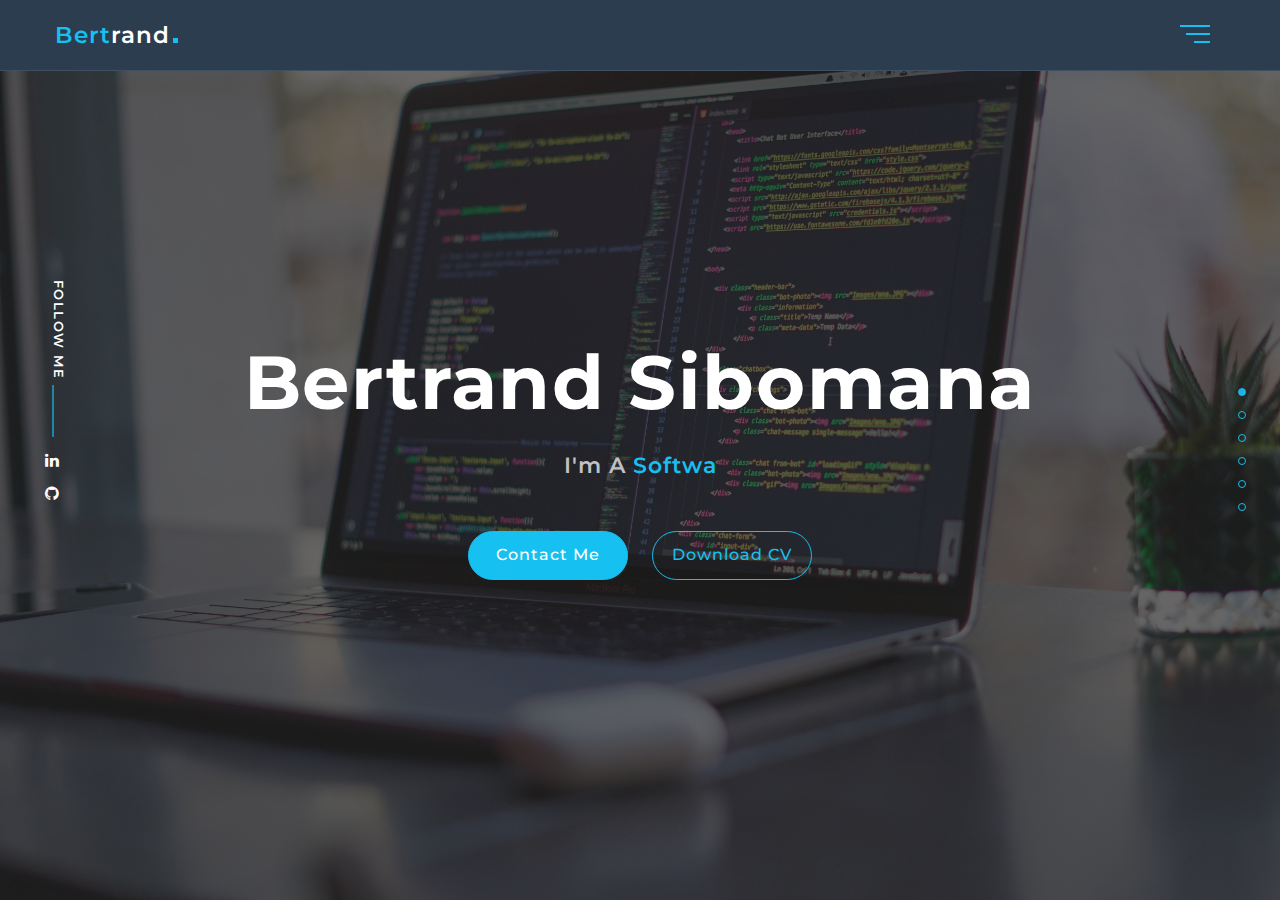
==== commit 5a6c3075: "Updated the MuteMesh App Link" ====
--- a/index.html
+++ b/index.html
@@ -1,6 +1,15 @@
 <!DOCTYPE html>
 <html lang="en">
     <head>
+		<!-- Google tag (gtag.js) -->
+		<script async src="https://www.googletagmanager.com/gtag/js?id=G-V2T2TMQDQ6"></script>
+		<script>
+		  window.dataLayer = window.dataLayer || [];
+		  function gtag(){dataLayer.push(arguments);}
+		  gtag('js', new Date());
+
+		  gtag('config', 'G-V2T2TMQDQ6');
+		</script>
         <meta charset="utf-8">
         <meta http-equiv="X-UA-Compatible" content="IE=edge">
         <meta name="viewport" content="width=device-width, initial-scale=1">
@@ -285,7 +294,7 @@
 										</div>
 										<div class="item-icons">
 											<a class="icon-img" href="images/MuteMesh.png" title="view"><i class="fa fa-search-plus"></i></a>
-											<a href="https://mutemesh-73a3569b78e8.herokuapp.com/" target="_blank"><i class="fa fa-link" title="project link"></i></a>
+											<a href="https://mutemeshapp-5fa0985d8217.herokuapp.com/" target="_blank"><i class="fa fa-link" title="project link"></i></a>
 										</div>
 									</div>
 								</div>
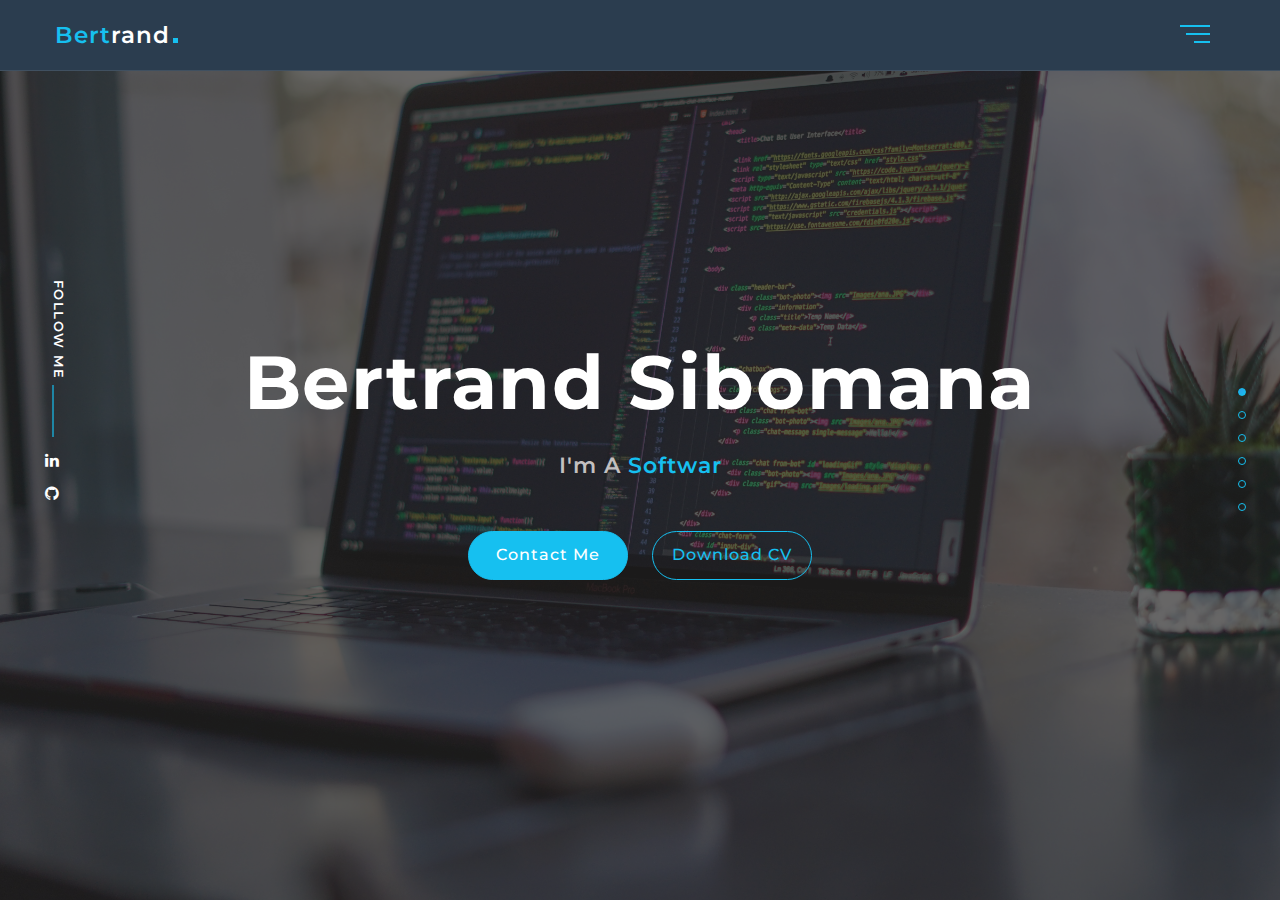
==== commit 95bb0abb: "Corrected a typo in the word 'intern'" ====
--- a/index.html
+++ b/index.html
@@ -221,7 +221,7 @@
 									<li>
 										<div class="timeline-content">
 											<div class="timeline-icon"><i class="fa fa-suitcase"></i></div>
-											<h4>Software Engineer Internr</h4>
+											<h4>Software Engineer Intern</h4>
 											<p><i class="fa fa-calendar"></i>Oct 2021 - May 2022 | Spreetail</p>
 											<p class="text">• In a team of 4, I took the lead in developing a 99.6% accurate machine learning model using PyTorch and Scikit-learn
 												in line with Agile methodologies.</p>
@@ -294,7 +294,7 @@
 										</div>
 										<div class="item-icons">
 											<a class="icon-img" href="images/MuteMesh.png" title="view"><i class="fa fa-search-plus"></i></a>
-											<a href="https://mutemeshapp-5fa0985d8217.herokuapp.com/" target="_blank"><i class="fa fa-link" title="project link"></i></a>
+											<a href="https://mutemesh-73a3569b78e8.herokuapp.com/" target="_blank"><i class="fa fa-link" title="project link"></i></a>
 										</div>
 									</div>
 								</div>
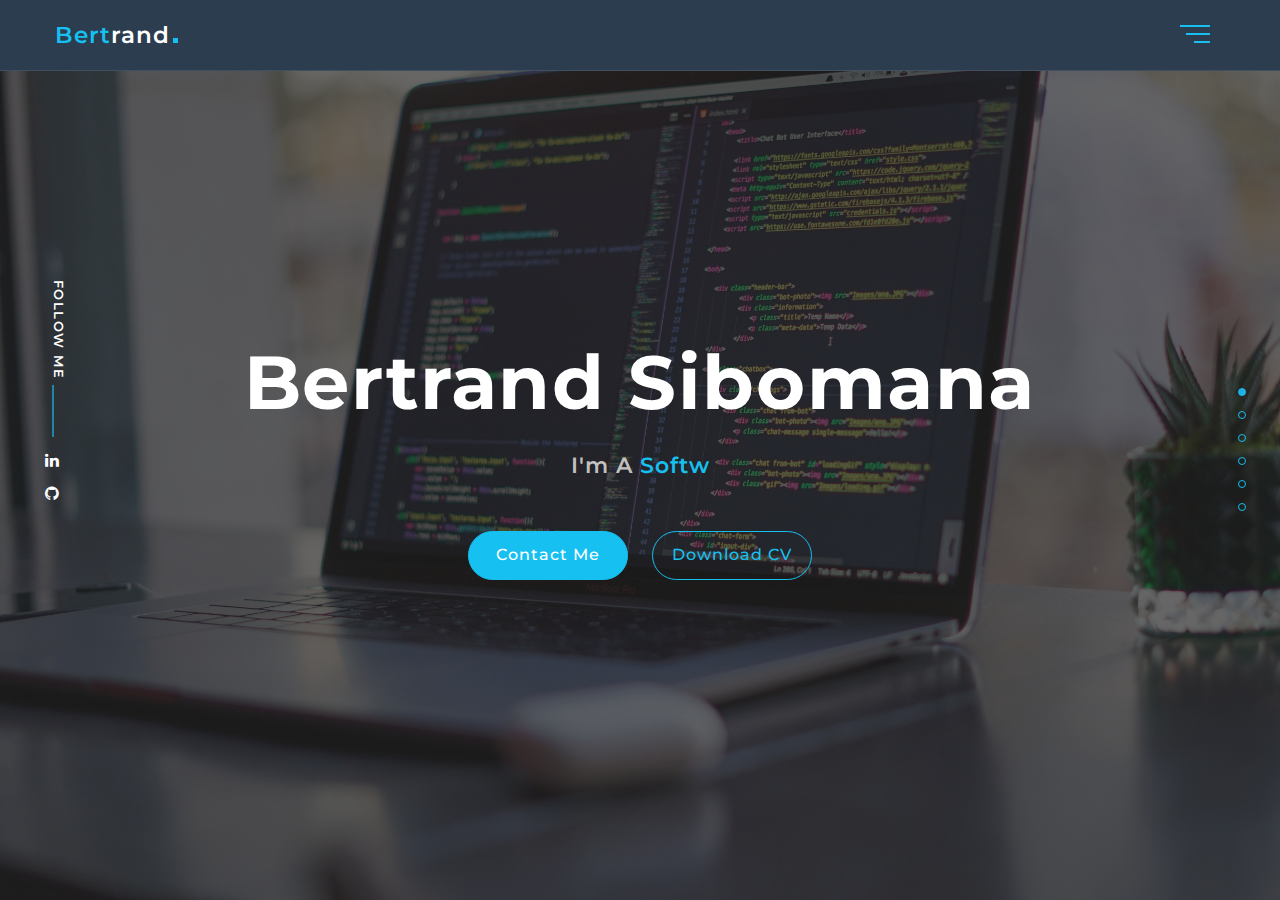
==== commit b213283a: "Merge branch 'master' of https://github.com/SBertrand-47/portfolio" ====
--- a/index.html
+++ b/index.html
@@ -294,7 +294,7 @@
 										</div>
 										<div class="item-icons">
 											<a class="icon-img" href="images/MuteMesh.png" title="view"><i class="fa fa-search-plus"></i></a>
-											<a href="https://mutemesh-73a3569b78e8.herokuapp.com/" target="_blank"><i class="fa fa-link" title="project link"></i></a>
+											<a href="https://mutemeshapp-5fa0985d8217.herokuapp.com/" target="_blank"><i class="fa fa-link" title="project link"></i></a>
 										</div>
 									</div>
 								</div>
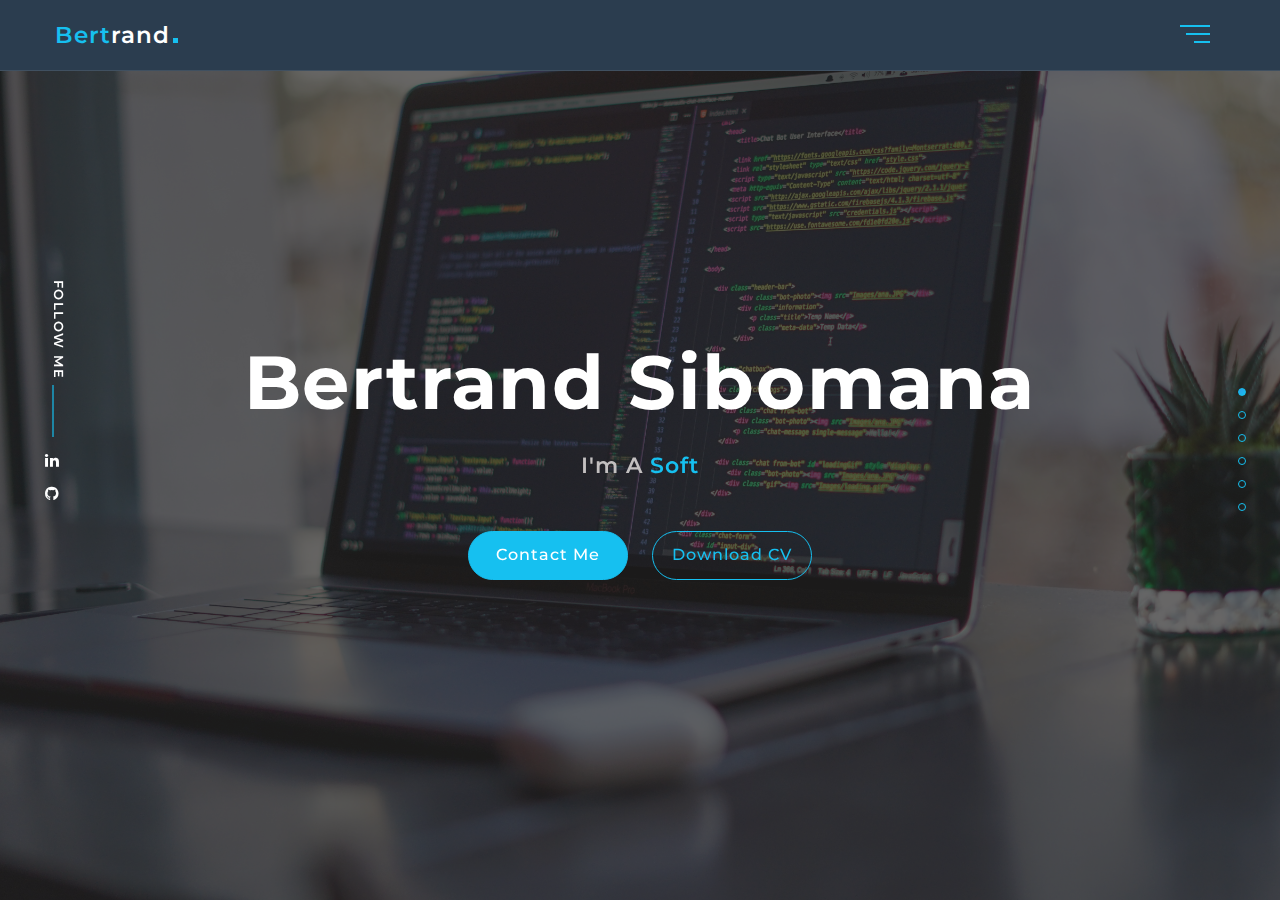
==== commit 370ee6ac: "Updated my experience" ====
--- a/index.html
+++ b/index.html
@@ -123,11 +123,11 @@
 									<h2>About Me</h2>
 								</div>
 								<h3>Hello,</h3>
-									<h5>I am a Full-Stack Software Engineer</h5>
-									<p>My name is Bertrand Sibomana, a proactive software engineer with degrees in Integrated Science and Computer Science, having graduated in May 2023. I hold a strong specialization in software development, data engineering, and machine learning, propelled by an insatiable curiosity and a drive to innovate. With proficiency in a diverse set of programming languages such as Python, Java, C++, C, C#, JavaScript, PHP, and Node.js, I position myself as a multifaceted software professional.</p>
-									<p>My knowledge spans across a myriad of frameworks and libraries including jQuery, Django, Flask, and Spring Boot. I am well-versed with database technologies like SQL and NoSQL, markup and styling languages such as HTML and CSS, version control systems like Git, and cloud computing platforms including AWS. Through my internships and hands-on projects, I've sharpened my expertise in optimizing web performance, architecting precise machine learning models, and crafting robust full-stack web applications. My meticulous nature aids in identifying and addressing intricate challenges, ensuring heightened efficiency and product excellence.</p>
-									<p>With a relentless pursuit for growth, I consistently look out for avenues to enrich my capabilities in the ever-evolving landscape of software engineering. With a demonstrated track record of success, I am primed to bring transformative contributions to visionary organizations, spearheading the genesis of groundbreaking solutions.</p>
-
+								<h5>I am a Full-Stack Software Engineer</h5>
+								<p>My name is Bertrand Sibomana. I am a software engineer with degrees in Integrated Science and Computer Science. My expertise includes software development, data engineering, and machine learning. I work with various programming languages and development frameworks, tailored for both frontend and backend solutions.</p>
+								<p>In frontend development, I use ReactJS to build user interfaces. For backend applications, my skills cover Python, Java, and Node.js, with experience in Django, Flask, and Spring Boot frameworks. I manage data using SQL and NoSQL databases and deploy applications using AWS cloud services.</p>
+								<p>My experience comes from a combination of work and projects, where I've focused on web performance optimization, machine learning model development, and full-stack application construction. I tackle problems methodically, aiming for efficient and high-quality outcomes.</p>
+								<p>I'm always looking to grow my skills in the fast-paced field of software engineering, ready to contribute to innovative projects within forward-thinking companies.</p>
 								<a href="#contact" class="main-btn">Get In Touch</a>
 							</div>
 						</div>
@@ -151,9 +151,9 @@
 									<i class="fa fa-pencil fa-lg"></i>
 								</div>
 								<h4>Backend Development</h4>
-								<p>Proficient in crafting scalable, maintainable, and efficient server-side applications. </p>
-								<p>Experienced with a variety of technologies including Node.js, Python, Java, and SQL databases.</p>
-								<p>Capable of integrating APIs and managing server architectures to facilitate seamless end-to-end solutions.</p>
+								<p>I specialize in creating scalable, maintainable, and efficient server-side applications, demonstrating a deep understanding of both the architecture and the code that powers them. My proficiency encompasses a wide range of technologies, including Node.js, Python, Java, and SQL databases.</p>
+								<p>Not only am I experienced in integrating APIs for enhanced functionality, but I also excel in developing custom APIs and server-side solutions from the ground up. This includes designing and managing server architectures to ensure seamless end-to-end solutions that are robust and scalable.</p>
+								<p>My capability extends to working with complex data structures, optimizing database operations, and implementing security best practices, underlining my role as a comprehensive backend engineer.</p>
 							</div>
 						</div>
 						<div class="col-md-4 col-sm-6">
@@ -206,6 +206,25 @@
 						<div class="col-md-12">
 							<div class="timeline">
 								<ul class="list-unstyled">
+									<li>
+										<div class="timeline-content">
+											<div class="timeline-icon"><i class="fa fa-suitcase"></i></div>
+											<h4>Senior Applications Developer</h4>
+											<p><i class="fa fa-calendar"></i> October 2023 - Present | Nebraska Legislature</p>
+											<p class="text">• Led the development of a digital video asset management platform using AWS S3, integrating Redis for caching and CloudFront for content delivery, to enhance media access and performance.</p>
+											<p class="text">• Implemented Elasticsearch with multi-threading to increase data ingestion rates by up to 3 times, alongside Sentry for error logging, significantly enhancing application reliability.</p>
+											<p class="text">• Developed web applications and APIs focusing on JSON/XML, leveraging FastAPI for efficient API creation and PostgreSQL for database management, ensuring robust and scalable solutions.</p>
+										</div>
+									</li>
+									<li>
+										<div class="timeline-content">
+											<div class="timeline-icon"><i class="fa fa-suitcase"></i></div>
+											<h4>Founder & CTO</h4>
+											<p><i class="fa fa-calendar"></i> July 2023 - Present | Logilattice</p>
+											<p class="text">• Initiated and managed the development of the core product, prioritizing MVP features to test market fit and user engagement.</p>
+											<p class="text">• Established foundational tech infrastructure using modern frameworks and technologies, setting the stage for scalable growth and future development.</p>
+										</div>
+									<li>
 									<li>
 										<div class="timeline-content">
 											<div class="timeline-icon"><i class="fa fa-suitcase"></i></div>
@@ -464,4 +483,4 @@
 			});
 		</script>
     </body>
-</html>+</html>
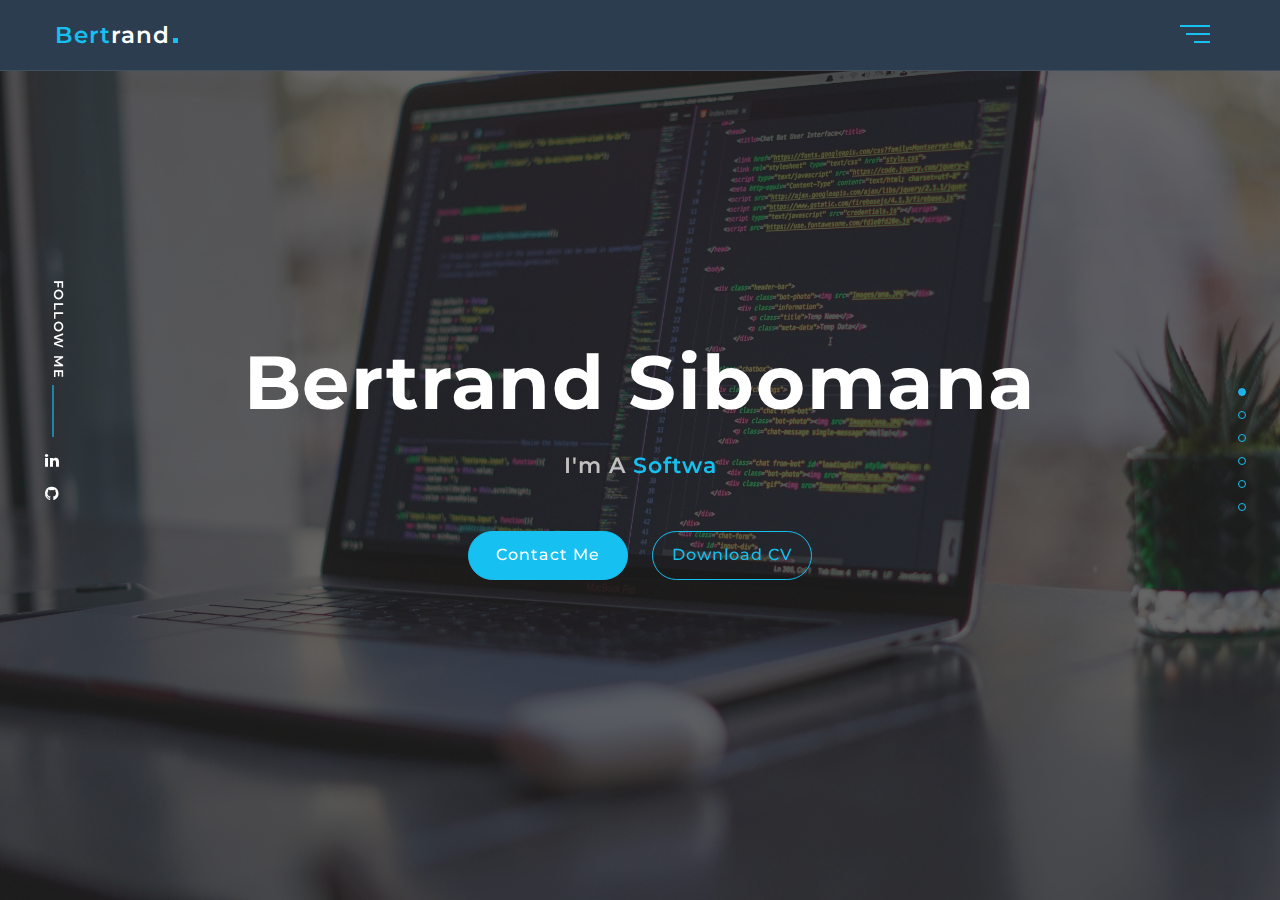
==== commit 9336402d: "Made a couple of modification" ====
--- a/index.html
+++ b/index.html
@@ -198,98 +198,130 @@
 			<!-- ========== Start Resume ========== -->
 
 			<section class="resume section pp-scrollable" id="resume">
-				<div class="container">
-					<div class="main-title">
-						<h2>My Resume</h2>
-					</div>
-					<div class="row">
-						<div class="col-md-12">
-							<div class="timeline">
-								<ul class="list-unstyled">
-									<li>
-										<div class="timeline-content">
-											<div class="timeline-icon"><i class="fa fa-suitcase"></i></div>
-											<h4>Senior Applications Developer</h4>
-											<p><i class="fa fa-calendar"></i> October 2023 - Present | Nebraska Legislature</p>
-											<p class="text">• Led the development of a digital video asset management platform using AWS S3, integrating Redis for caching and CloudFront for content delivery, to enhance media access and performance.</p>
-											<p class="text">• Implemented Elasticsearch with multi-threading to increase data ingestion rates by up to 3 times, alongside Sentry for error logging, significantly enhancing application reliability.</p>
-											<p class="text">• Developed web applications and APIs focusing on JSON/XML, leveraging FastAPI for efficient API creation and PostgreSQL for database management, ensuring robust and scalable solutions.</p>
-										</div>
-									</li>
-									<li>
-										<div class="timeline-content">
-											<div class="timeline-icon"><i class="fa fa-suitcase"></i></div>
-											<h4>Founder & CTO</h4>
-											<p><i class="fa fa-calendar"></i> July 2023 - Present | Logilattice</p>
-											<p class="text">• Initiated and managed the development of the core product, prioritizing MVP features to test market fit and user engagement.</p>
-											<p class="text">• Established foundational tech infrastructure using modern frameworks and technologies, setting the stage for scalable growth and future development.</p>
-										</div>
-									<li>
-									<li>
-										<div class="timeline-content">
-											<div class="timeline-icon"><i class="fa fa-suitcase"></i></div>
-											<h4>Software Engineer Intern</h4>
-											<p><i class="fa fa-calendar"></i>June 2022 - Dec 2022 | University of Nebraska Medical Center(UNMC)</p>
-											<p class="text">• Optimized web performance by refactoring existing code and improving code structure</p>
-											<p class="text">• Developed a Python tool to improve impact searching, resulting in a 14% increase in
-												efficiency.</p>
-											<p class="text">• Collaborated with software engineers to create test cases to identify and resolve complex
-												bugs, increasing overall product quality by 20%.</p>
-										</div>
-									</li>
-									<li>
-										<div class="timeline-content">
-											<div class="timeline-icon"><i class="fa fa-suitcase"></i></div>
-											<h4>Software Engineer Intern</h4>
-											<p><i class="fa fa-calendar"></i>Oct 2021 - May 2022 | Spreetail</p>
-											<p class="text">• In a team of 4, I took the lead in developing a 99.6% accurate machine learning model using PyTorch and Scikit-learn
-												in line with Agile methodologies.</p>
-																							<p class="text">• Spearheaded the engineering and system building of a RESTful Flask API backed by PostgreSQL, containerized with
-												Docker, and orchestrated with Kubernetes, with testing via Postman.</p>
-																							<p class="text">• Enhanced data-cleaning processes, improving machine learning model performance by 20% using Pandas and NumPy.</p>
-																							<p class="text">• Achieved 90%-time efficiency in product categorization through automation..</p>
-																							<p class="text">• Engaged closely with customers to tailor solutions and gather feedback on system functionality.</p>
-												
-										</div>
-									</li>
-									<li>
-										<div class="timeline-content">
-											<div class="timeline-icon"><i class="fa fa-suitcase"></i></div>
-											<h4>Information System Assistant</h4>
-											<p><i class="fa fa-calendar"></i>Mar 2021 - Aug 2021 | University of Nebraska - Lincoln</p>
-											<p class="text">• Developed post-installation scripts in Batch/Python for Windows and Linux, reducing setup time by 95%.</p>
-											<p class="text">• Enhanced security by regularly patching system vulnerabilities..</p>
-											<p class="text">• Managed 200+ workstations using Active Directory on LAN, including Linux platforms.</p>
-											<p class="text">• Collaborated closely with customers to provide tailored support and ensure smooth system operation.</p>
-										</div>
-									</li>
-
-									<li>
-										<div class="timeline-content">
-											<div class="timeline-icon"><i class="fa fa-suitcase"></i></div>
-											<h4>Data Engineer</h4>
-											<p><i class="fa fa-calendar"></i>Feb 2019 - Jul 2019 | Vivendi</p>
-											<p class="text">• Leveraged Python, PostgreSQL, and Excel to extract and interpret large-scale datasets, pinpointing key revenue opportunities from vast amounts of data.</p>
-											<p class="text">• Conducted ETL processes on massive data streams using Apache NiFi, boosting operational efficiency and conserving over 100 man-hours monthly.</p>
-											<p class="text">• Utilized GIS analysis with ArcGIS to transform and manage extensive datasets, ensuring the data's quality and enhancing its applicability for crucial decisions.</p>
-										</div>
-									</li>
-
-									<li>
-										<div class="timeline-content">
-											<div class="timeline-icon"><i class="fa fa-graduation-cap"></i></div>
-											<h4>Bachelor Degree | Major: Computer Science, Integrated Science</h4>
-											<p><i class="fa fa-calendar"></i>August 2019 - May 2023 | University of Nebraska -Lincoln</p>
-											<p class="text"> Relevant Courses: Data Structures and Algorithms, Software Design and Architecture,
-												Artificial Intelligence (AI), Cryptography and Security, Operating Systems, Linear Algebra.</p>
-										</div>
-									</li>
-								</ul>
-							</div>
-						</div>
-					</div>
-				</div>
-			</section>
+    <div class="container">
+        <div class="main-title">
+            <h2>My Resume</h2>
+        </div>
+        <div class="row">
+            <div class="col-md-12">
+                <div class="timeline">
+                    <ul class="list-unstyled">
+                        <li>
+                            <div class="timeline-content">
+                                <div class="timeline-icon"><i class="fa fa-suitcase"></i></div>
+                                <h4>Senior Applications Developer</h4>
+                                <p><i class="fa fa-calendar"></i> October 2023 - Present | Nebraska Legislature</p>
+                                <p class="text">• Solely responsible for the development and implementation of a digital video asset management platform as mandated by LB254 during the 108 Legislature, significantly enhancing access to legislative content.</p>
+                                <p class="text">• Implemented Elasticsearch with OCR capabilities for advanced search, enhancing document processing efficiency by 30%.</p>
+                                <p class="text">• Developed web applications and APIs, resulting in a 25% improvement in response times and a 15% increase in server efficiency.</p>
+                                <p class="text">Technologies Used: AWS (S3, EC2, Boto3), Redis, Celery, CDN, Elasticsearch (ES), OCR, JSON/XML, FastAPI, Flask, Pytest, Pydantic, PHP, Python, MySQL, PostgreSQL, REST API, Sentry, JavaScript, Unix, Docker</p>
+                            </div>
+                        </li>
+                        <li>
+                            <div class="timeline-content">
+                                <div class="timeline-icon"><i class="fa fa-suitcase"></i></div>
+                                <h4>Founder & CTO</h4>
+                                <p><i class="fa fa-calendar"></i> July 2023 - Present | Logilattice</p>
+                                <p class="text">• Initiated and managed the development of the core product, prioritizing MVP features to test market fit and user engagement.</p>
+                                <p class="text">• Established foundational tech infrastructure using modern frameworks and technologies, setting the stage for scalable growth and future development.</p>
+                            </div>
+                        </li>
+                        <li>
+                            <div class="timeline-content">
+                                <div class="timeline-icon"><i class="fa fa-suitcase"></i></div>
+                                <h4>Software Engineer</h4>
+                                <p><i class="fa fa-calendar"></i> June 2022 - Dec 2022 | University of Nebraska Medical Center (UNMC)</p>
+                                <p class="text">• Optimized a ReactJS healthcare application with a backend powered by SQL Server, boosting efficiency by 15% and bolstering data security.</p>
+                                <p class="text">• Developed a Python tool with Django, improving 'Impact searching' efficiency by 14%.</p>
+                                <p class="text">• Collaborated with engineers to develop test cases, reducing product defects by 25%, enhancing system stability, customer satisfaction, and data protection.</p>
+                                <p class="text">Technologies Used: ReactJS, SQL Server, Python, Django, PHP</p>
+                            </div>
+                        </li>
+                        <li>
+                            <div class="timeline-content">
+                                <div class="timeline-icon"><i class="fa fa-suitcase"></i></div>
+                                <h4>Software Engineer</h4>
+                                <p><i class="fa fa-calendar"></i> Oct 2021 - May 2022 | Spreetail via Raikes School</p>
+                                <p class="text">• Led the development of a recommendation engine for product categorization, achieving 99.6% accuracy.</p>
+                                <p class="text">• Built and deployed a RESTful Flask API to integrate the engine with existing systems.</p>
+                                <p class="text">• Automated product categorization, reducing manual effort by 90%.</p>
+                                <p class="text">• Engaged with customers for feedback, enhancing system functionality and user satisfaction.</p>
+                                <p class="text">Technologies Used: PyTorch, Scikit-learn, Flask, Docker, CI/CD, Kubernetes, PostgreSQL, REST API</p>
+                            </div>
+                        </li>
+                        <li>
+                            <div class="timeline-content">
+                                <div class="timeline-icon"><i class="fa fa-suitcase"></i></div>
+                                <h4>Information System Assistant</h4>
+                                <p><i class="fa fa-calendar"></i> Mar 2021 - Aug 2021 | University of Nebraska - Lincoln</p>
+                                <p class="text">• Developed post-installation scripts in Batch/Python for Windows and Linux, reducing setup time by 95%.</p>
+                                <p class="text">• Enhanced security by regularly patching system vulnerabilities.</p>
+                                <p class="text">• Managed 200+ workstations using Active Directory on LAN, including Linux/Unix platforms.</p>
+                                <p class="text">• Collaborated closely with customers to provide tailored support and ensure smooth system operation.</p>
+                                <p class="text">Technologies Used: Batch, Python, Windows, Linux, Active Directory, Networking, LAN, System Security</p>
+                            </div>
+                        </li>
+                        <li>
+                            <div class="timeline-content">
+                                <div class="timeline-icon"><i class="fa fa-suitcase"></i></div>
+                                <h4>Data Engineer</h4>
+                                <p><i class="fa fa-calendar"></i> Feb 2019 - Aug 2019 | Vivendi</p>
+                                <p class="text">• Played a key role in the successful launch of internet services in the country, contributing to strategic planning and execution.</p>
+                                <p class="text">• Developed and optimized SQL queries and scripts to manage and analyze large datasets, improving data accuracy and processing speed.</p>
+                                <p class="text">• Utilized GIS technology to analyze surveys and build models for over 2 million homes and infrastructure, providing critical insights for network deployment.</p>
+                                <p class="text">• Collaborated with cross-functional teams to design and implement data pipelines, ensuring seamless data flow and integration.</p>
+                                <p class="text">• Utilized Python for data analysis and visualization, providing actionable insights to drive business decisions and enhance service offerings.</p>
+                                <p class="text">Technologies Used: SQL, Python, GIS, Data Analysis, Data Pipelines, Data Integration</p>
+                            </div>
+                        </li>
+                        <li>
+                            <div class="timeline-content">
+                                <div class="timeline-icon"><i class="fa fa-suitcase"></i></div>
+                                <h4>Software Engineer</h4>
+                                <p><i class="fa fa-calendar"></i> Sep 2018 - Feb 2019 | Andela</p>
+                                <p class="text">• Led the development of a parcel delivery web application, streamlining logistics and enhancing user experience.</p>
+                                <p class="text">• Implemented dynamic front-end features using JavaScript, HTML, and CSS, improving user engagement and interface responsiveness.</p>
+                                <p class="text">• Designed and managed NoSQL databases to handle large volumes of transactional data, ensuring high availability and scalability.</p>
+                                <p class="text">• Collaborated with cross-functional teams in an Agile environment, adhering to best practices in software development and project management.</p>
+                                <p class="text">• Utilized Node.js for back-end development, creating efficient and secure APIs to support application functionality.</p>
+                                <p class="text">Technologies Used: JavaScript, NoSQL, CSS, HTML, Node.js, Agile Development, MySQL, Software Development</p>
+                            </div>
+                        </li>
+                        <li>
+                            <div class="timeline-content">
+                                <div class="timeline-icon"><i class="fa fa-suitcase"></i></div>
+                                <h4>Software Programmer</h4>
+                                <p><i class="fa fa-calendar"></i> Jan 2016 - Sep 2019 | Awaited Imena School</p>
+                                <p class="text">• Developed and implemented a software solution that facilitated reaching out to more than 1000 parents, enhancing communication and engagement.</p>
+                                <p class="text">• Led a team in the design and deployment of an SQL database, improving data management and accessibility.</p>
+                                <p class="text">• Created interactive web applications using Java, PHP, HTML, CSS, and JavaScript to support school operations and enhance user experience.</p>
+                                <p class="text">• Enhanced system functionality by integrating Python and C# scripts, streamlining administrative processes and reducing manual workload.</p>
+                                <p class="text">Technologies Used: SQL, CSS, Java, PHP, C#, HTML, Python, MySQL, JavaScript</p>
+                            </div>
+                        </li>
+                        <li>
+                            <div class="timeline-content">
+                                <div class="timeline-icon"><i class="fa fa-graduation-cap"></i></div>
+                                <h4>Bachelor Degree | Major: Computer Science, Integrated Science</h4>
+                                <p><i class="fa fa-calendar"></i> August 2019 - May 2023 | University of Nebraska - Lincoln</p>
+                                <p class="text">Relevant Courses: Data Structures and Algorithms, Software Design and Architecture, Artificial Intelligence (AI), Cryptography and Security, Operating Systems, Linear Algebra.</p>
+                            </div>
+                        </li>
+                        <li>
+                            <div class="timeline-content">
+                                <div class="timeline-icon"><i class="fa fa-graduation-cap"></i></div>
+                                <h4>Bachelor Degree | Major: Computer Science and Engineering</h4>
+                                <p><i class="fa fa-calendar"></i> March 2016 - August 2019 | Kigali Independent University</p>
+                                <p class="text">Relevant Courses: Database Management Systems, Network Security, Software Engineering, Computer Networks, Discrete Mathematics, System Analysis and Design.</p>
+                            </div>
+                        </li>
+                    </ul>
+                </div>
+            </div>
+        </div>
+    </div>
+</section>
+
 
 			<!-- ========== End Resume ========== -->
 			
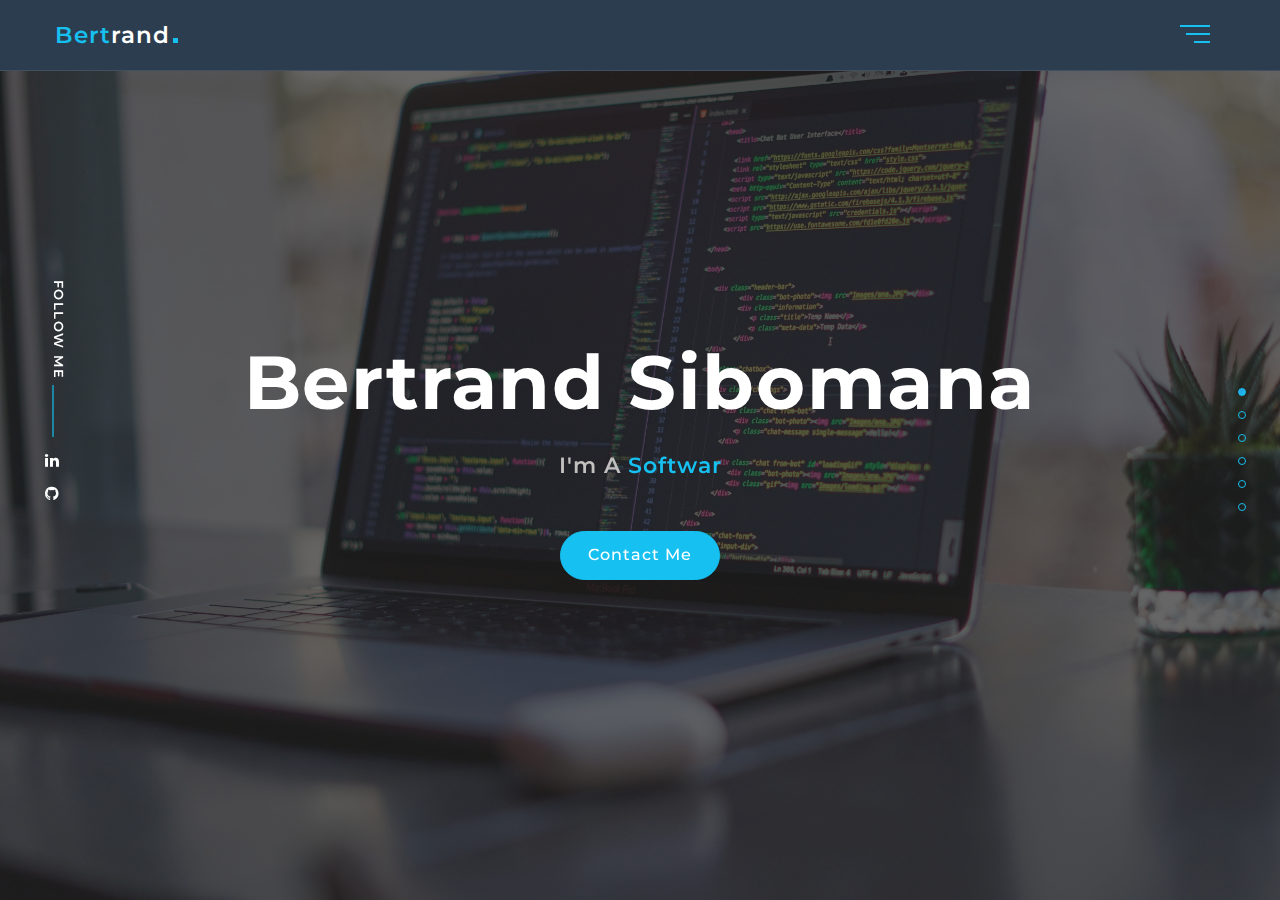
==== commit 06cd5048: "Update the page" ====
--- a/index.html
+++ b/index.html
@@ -93,7 +93,7 @@
 								<p>I'm a <span></span></p>
 								<div class="my-btn">
 									<a href="#contact" class="main-btn custom-btn">Contact Me</a>
-									<a href="portfolio_cv/Bertrand_Sibomana_CV.pdf" target="_blank" class="main-btn">Download CV</a>
+
 								</div>
 							</div>
 							<ul class="list-unstyled">
